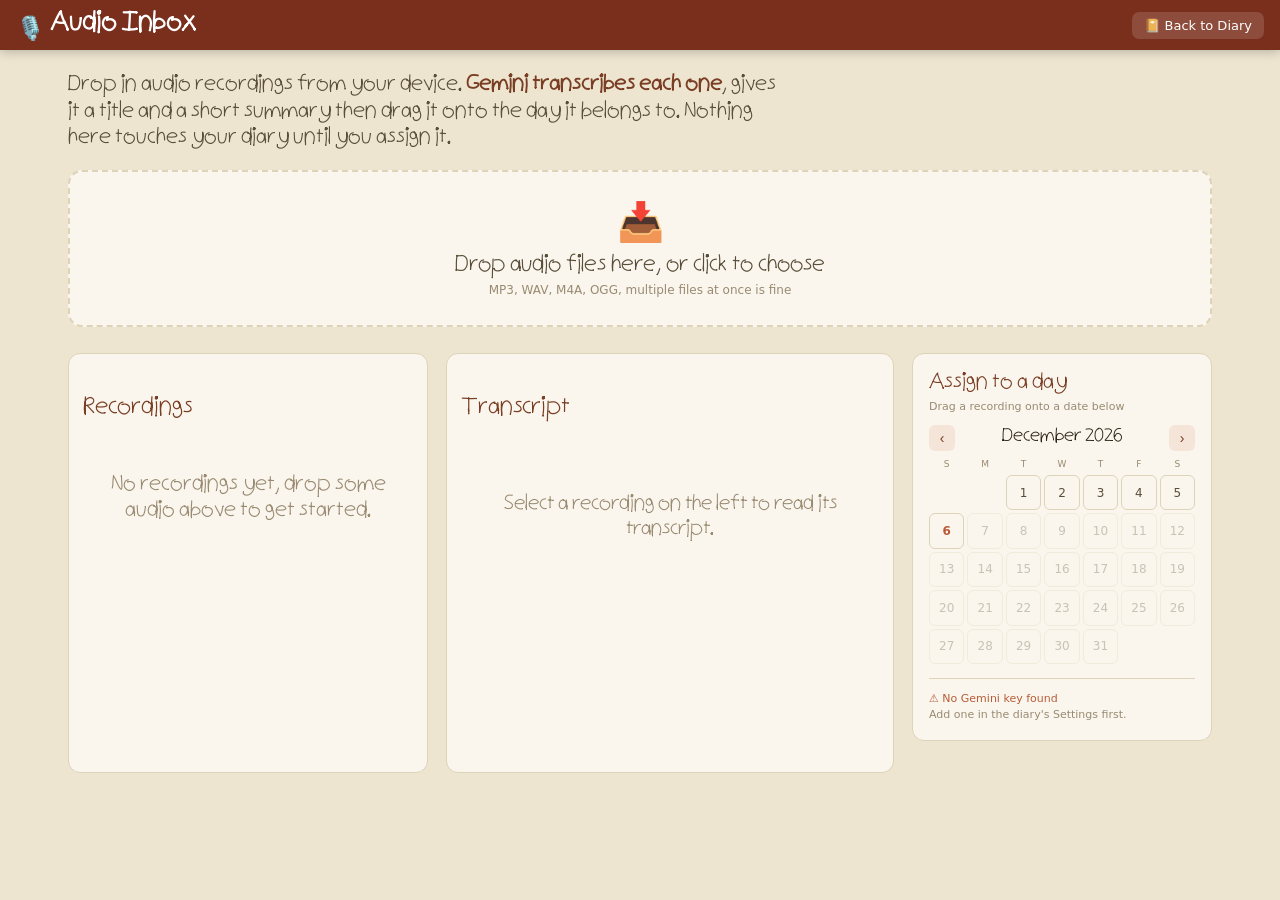
==== inbox.html @ 785954f9 "Update inbox.html" ====
<!DOCTYPE html>
<html lang="en">
<head>
<meta charset="UTF-8">
<meta name="viewport" content="width=device-width, initial-scale=1.0">
<title>Audio Inbox</title>
<link rel="preconnect" href="https://fonts.googleapis.com">
<link href="https://fonts.googleapis.com/css2?family=Caveat:wght@400;600;700&display=swap" rel="stylesheet">
<script src="https://accounts.google.com/gsi/client" async defer></script>
<style>
@font-face {
  font-family: handwriting;
  src: url(font/hand2.woff2) format("woff2"),
       url(font/hand2.woff) format("woff");
  font-weight: normal;
  font-style: normal;
}
:root {
  --paper:        #faf6ed;
  --paper2:       #f4eedf;
  --paper3:       #ede5d0;
  --ink:          #2c2416;
  --ink2:         #5a4e3a;
  --ink3:         #9a8a72;
  --line:         #ddd3b8;
  --accent:       #b85c38;
  --accent2:      #7a3e24;
  --accent-light: #f5e4d8;
  --cover:        #7a2e1c;
  --shadow:       rgba(0,0,0,0.22);
  --shadow2:      rgba(0,0,0,0.10);
  --font-main:    handwriting, cursive;
  --font-ui:      'Segoe UI', system-ui, sans-serif;
  --trans:        0.28s ease;
  --good:         #3d7a38;
  --warn:         #b85c38;
}
[data-theme="dark"] {
  --paper: #18160f; --paper2: #201d14; --paper3: #252218;
  --ink: #e4dcc8; --ink2: #a89a82; --ink3: #6a6050;
  --line: #2c2920; --accent: #d9724a; --accent2: #b05535;
  --accent-light: #281a12; --cover: #2a0e06;
  --shadow: rgba(0,0,0,0.6); --shadow2: rgba(0,0,0,0.3);
}
[data-theme="white"] {
  --paper: #ffffff; --paper2: #f6f6f6; --paper3: #eeeeee;
  --ink: #111; --ink2: #444; --ink3: #999;
  --line: #ddd; --accent: #2d6be4; --accent2: #1a4fbb;
  --accent-light: #e8f0fd; --cover: #1a3f9e;
  --shadow: rgba(0,0,0,0.12); --shadow2: rgba(0,0,0,0.06);
}
[data-theme="forest"] {
  --paper: #f2f5ee; --paper2: #e8ede2; --paper3: #dde4d5;
  --ink: #1c2a18; --ink2: #3e5438; --ink3: #6e8865;
  --line: #ccdac4; --accent: #3d7a38; --accent2: #285024;
  --accent-light: #dceedd; --cover: #1e4a1a;
  --shadow: rgba(0,0,0,0.15); --shadow2: rgba(0,0,0,0.07);
}

*, *::before, *::after { box-sizing: border-box; margin: 0; padding: 0; }
html { font-size: 16px; }
body {
  background: var(--paper3);
  min-height: 100vh;
  font-family: var(--font-ui);
  color: var(--ink);
  transition: background var(--trans), color var(--trans);
}

/* Topbar, matches diary's cover-colored bar */
#topbar {
  position: sticky; top: 0; height: 50px;
  background: var(--cover); color: #fff;
  display: flex; align-items: center; justify-content: space-between;
  padding: 0 16px; z-index: 50;
  box-shadow: 0 2px 10px var(--shadow);
}
.tb-title { font-family: var(--font-main); font-size: 23px; font-weight: 700; display: flex; align-items: center; gap: 8px; }
.tb-back {
  color: #fff; text-decoration: none; background: rgba(255,255,255,0.14);
  padding: 6px 12px; border-radius: 7px; font-size: 13px; font-family: var(--font-ui);
  transition: background 0.18s; display: flex; align-items: center; gap: 5px;
}
.tb-back:hover { background: rgba(255,255,255,0.26); }

#wrap { max-width: 1180px; margin: 0 auto; padding: 22px 18px 80px; }

/* Intro strip */
.intro {
  font-family: var(--font-main); font-size: 19px; color: var(--ink2);
  margin-bottom: 18px; line-height: 1.4; max-width: 720px;
}
.intro strong { color: var(--accent2); }

/* Upload tray, the "desk" metaphor */
#tray {
  background: var(--paper); border: 2.5px dashed var(--line); border-radius: 14px;
  padding: 28px 20px; text-align: center; cursor: pointer;
  transition: border-color 0.2s, background 0.2s;
  margin-bottom: 26px;
}
#tray.drag-over { border-color: var(--accent); background: var(--accent-light); }
#tray .tray-icon { font-size: 38px; margin-bottom: 8px; }
#tray .tray-text { font-family: var(--font-main); font-size: 20px; color: var(--ink2); }
#tray .tray-sub { font-size: 12px; color: var(--ink3); margin-top: 4px; font-family: var(--font-ui); }
#tray input { display: none; }

/* Section title */
.sec-label {
  font-family: var(--font-main); font-size: 21px; color: var(--accent2);
  margin: 26px 0 10px; display: flex; align-items: center; gap: 8px;
}
.sec-label .count { font-size: 12px; font-family: var(--font-ui); color: var(--ink3); font-weight: normal; }

/* Layout: compact recording list | transcript reader | calendar */
#main-grid { display: grid; grid-template-columns: minmax(260px, 360px) 1fr 300px; gap: 18px; align-items: start; }
@media (max-width: 1180px) {
  #main-grid { grid-template-columns: minmax(240px, 320px) 1fr; }
  #cal-panel { grid-column: 1 / -1; position: static; }
}
@media (max-width: 760px) {
  #main-grid { grid-template-columns: 1fr; }
  #rec-pane, #detail-pane { min-height: 0; }
}

#rec-pane, #detail-pane {
  background: var(--paper); border: 1.5px solid var(--line); border-radius: 12px;
  padding: 14px; min-height: 420px; max-height: calc(100vh - 160px); overflow-y: auto;
  position: sticky; top: 66px;
}
@media (max-width: 760px) {
  #rec-pane, #detail-pane { position: static; max-height: none; }
}

/* Compact recording list (left pane) */
#cards { display: flex; flex-direction: column; gap: 8px; }
.rcard {
  background: var(--paper2); border: 1.5px solid var(--line); border-radius: 10px;
  padding: 9px 11px; cursor: pointer; transition: transform 0.15s, border-color 0.15s, background 0.15s, opacity 0.2s;
}
.rcard:hover { border-color: var(--accent); }
.rcard.selected { border-color: var(--accent); background: var(--accent-light); }
.rcard[draggable="true"] { cursor: grab; }
.rcard.dragging { opacity: 0.4; }
.rcard.assigned { border-color: var(--good); }
.rcard.processing { opacity: 0.7; cursor: default; }
.rcard-top { display: flex; align-items: center; gap: 7px; }
.rcard-icon { font-size: 15px; flex-shrink: 0; }
.rcard-title {
  font-family: var(--font-main); font-size: 16px; color: var(--ink); flex: 1;
  outline: none; border: none; background: transparent; min-width: 0;
  white-space: nowrap; overflow: hidden; text-overflow: ellipsis;
}
.rcard-status {
  font-size: 9px; font-family: var(--font-ui); padding: 2px 6px; border-radius: 8px;
  flex-shrink: 0; white-space: nowrap;
}
.rcard-status.processing { background: var(--accent-light); color: var(--accent2); }
.rcard-status.ready { background: rgba(61,122,56,0.15); color: var(--good); }
.rcard-status.assigned { background: var(--good); color: #fff; }
.rcard-del {
  background: none; border: none; color: var(--ink3); cursor: pointer; font-size: 14px;
  padding: 0 2px; flex-shrink: 0; transition: color 0.15s;
}
.rcard-del:hover { color: var(--accent); }
.rcard-meta {
  font-size: 10px; color: var(--ink3); font-family: var(--font-ui);
  display: flex; gap: 8px; margin-top: 3px; flex-wrap: wrap; padding-left: 22px;
}

/* Empty state */
#empty-note {
  text-align: center; padding: 40px 20px; color: var(--ink3);
  font-family: var(--font-main); font-size: 19px;
}
#detail-empty {
  text-align: center; padding: 60px 20px; color: var(--ink3);
  font-family: var(--font-main); font-size: 18px;
}

/* Transcript pane (right of list) */
.detail-rec-title {
  font-family: var(--font-main); font-size: 22px; color: var(--ink);
  outline: none; border: none; background: transparent; width: 100%;
  margin-bottom: 6px;
}
.detail-audio { width: 100%; height: 34px; margin-bottom: 8px; }
.detail-summary {
  font-size: 13px; color: var(--ink2); font-family: var(--font-ui);
  background: var(--accent-light); padding: 8px 10px; border-radius: 8px;
  margin-bottom: 10px; line-height: 1.45;
}
.detail-meta {
  font-size: 11px; color: var(--ink3); font-family: var(--font-ui);
  display: flex; gap: 12px; margin-bottom: 10px; flex-wrap: wrap;
}
.detail-assign-row {
  display: flex; align-items: center; gap: 7px; margin-bottom: 14px;
  font-size: 12px; font-family: var(--font-ui); color: var(--ink3);
  padding-bottom: 14px; border-bottom: 1px solid var(--line); flex-wrap: wrap;
}
.detail-assign-row input[type="date"] {
  font-family: var(--font-ui); font-size: 12px; padding: 4px 7px;
  border: 1px solid var(--line); border-radius: 5px; background: var(--paper); color: var(--ink);
}
.detail-assign-btn {
  background: var(--accent); color: #fff; border: none; padding: 5px 12px;
  border-radius: 6px; cursor: pointer; font-size: 12px; font-family: var(--font-ui);
  transition: background 0.15s;
}
.detail-assign-btn:hover { background: var(--accent2); }
.detail-assigned-note {
  font-size: 12px; color: var(--good); font-family: var(--font-ui);
  margin-bottom: 14px; padding: 6px 10px; background: rgba(61,122,56,0.12); border-radius: 6px;
}
.detail-tx-label {
  font-size: 11px; color: var(--ink3); font-family: var(--font-ui);
  text-transform: uppercase; letter-spacing: 0.04em; margin-bottom: 8px;
}

/* Formatted transcript: same conventions as the diary's formatted view */
.detail-transcript {
  font-family: var(--font-main); font-size: 18px; color: var(--ink); line-height: 1.5;
}
.detail-transcript h1, .detail-transcript h2, .detail-transcript h3 {
  font-family: var(--font-main); color: var(--accent2); margin: 12px 0 5px; line-height: 1.2;
}
.detail-transcript h1 { font-size: 24px; }
.detail-transcript h2 { font-size: 21px; }
.detail-transcript h3 { font-size: 19px; }
.detail-transcript p { margin: 0 0 10px; }
.detail-transcript ul, .detail-transcript ol { margin: 0 0 10px; padding-left: 26px; }
.detail-transcript li { margin-bottom: 3px; }
.detail-transcript strong { color: var(--accent2); }
.detail-transcript .tx-note {
  color: var(--ink3); font-style: italic; font-size: 13px; font-family: var(--font-ui);
  margin-top: 10px; padding-top: 8px; border-top: 1px dashed var(--line);
}
.detail-edit-toggle {
  background: var(--accent-light); border: 1px solid var(--line); color: var(--accent2);
  font-size: 11px; padding: 4px 10px; border-radius: 6px; cursor: pointer; font-family: var(--font-ui);
  margin-bottom: 10px;
}
.detail-edit-toggle:hover { background: var(--accent); color: #fff; }
.detail-transcript-edit {
  display: none; width: 100%; min-height: 240px; font-family: var(--font-main); font-size: 17px;
  color: var(--ink); background: var(--paper2); border: 1px solid var(--line); border-radius: 8px;
  padding: 10px; line-height: 1.5; resize: vertical;
}
.detail-transcript-edit.open { display: block; }
.detail-transcript.hidden-by-edit { display: none; }


/* Calendar drop panel */
#cal-panel {
  background: var(--paper); border: 1.5px solid var(--line); border-radius: 12px;
  padding: 16px; position: sticky; top: 66px;
}
.cal-panel-title {
  font-family: var(--font-main); font-size: 19px; color: var(--accent2);
  margin-bottom: 4px;
}
.cal-panel-sub { font-size: 11px; color: var(--ink3); font-family: var(--font-ui); margin-bottom: 12px; }
.cal-nav { display: flex; align-items: center; justify-content: space-between; margin-bottom: 8px; }
.cal-nav button {
  background: var(--accent-light); border: none; color: var(--accent2);
  width: 26px; height: 26px; border-radius: 6px; cursor: pointer; font-size: 14px;
}
.cal-nav button:hover { background: var(--accent); color: #fff; }
.cal-nav-label { font-family: var(--font-main); font-size: 16px; color: var(--ink); }
.cal-grid2 { display: grid; grid-template-columns: repeat(7,1fr); gap: 3px; }
.cal-dow { font-size: 9px; color: var(--ink3); text-align: center; font-family: var(--font-ui); padding-bottom: 3px; }
.cal-day2 {
  aspect-ratio: 1; display: flex; align-items: center; justify-content: center;
  font-size: 12px; border-radius: 6px; cursor: default; color: var(--ink2);
  font-family: var(--font-ui); position: relative; border: 1.5px solid transparent;
  transition: border-color 0.15s, background 0.15s;
}
.cal-day2.empty { visibility: hidden; }
.cal-day2.future { opacity: 0.3; }
.cal-day2.today { font-weight: 700; color: var(--accent); }
.cal-day2.has-entry::after {
  content: ''; position: absolute; bottom: 2px; left: 50%; transform: translateX(-50%);
  width: 4px; height: 4px; border-radius: 50%; background: var(--accent);
}
.cal-day2.drop-target { border-color: var(--line); }
.cal-day2.drag-hover { background: var(--accent-light); border-color: var(--accent); transform: scale(1.1); }

/* Settings strip at bottom of cal panel */
.inbox-key-status {
  margin-top: 14px; padding-top: 12px; border-top: 1px solid var(--line);
  font-size: 11px; color: var(--ink3); font-family: var(--font-ui); line-height: 1.5;
}
.inbox-key-status .ok { color: var(--good); }
.inbox-key-status .bad { color: var(--warn); }

/* Toast */
#toast {
  position: fixed; bottom: 20px; left: 50%; transform: translateX(-50%) translateY(70px);
  background: var(--cover); color: #fff; padding: 9px 20px; border-radius: 18px;
  font-size: 13px; font-family: var(--font-ui); z-index: 999;
  transition: transform 0.28s ease; white-space: nowrap;
  box-shadow: 0 3px 14px var(--shadow); pointer-events: none;
}
#toast.show { transform: translateX(-50%) translateY(0); }

/* Spinner */
.spin {
  display: inline-block; width: 11px; height: 11px; border: 2px solid var(--accent-light);
  border-top-color: var(--accent); border-radius: 50%; animation: spin 0.7s linear infinite;
  vertical-align: middle; margin-right: 4px;
}
@keyframes spin { to { transform: rotate(360deg); } }
</style>
</head>
<body>

<div id="topbar">
  <div class="tb-title">🎙️ Audio Inbox</div>
  <a class="tb-back" href="index.html">📔 Back to Diary</a>
</div>

<div id="wrap">
  <div class="intro">
    Drop in audio recordings from your device. <strong>Gemini transcribes each one</strong>,
    gives it a title and a short summary then drag it onto the day it belongs to.
    Nothing here touches your diary until you assign it.
  </div>

  <div id="tray" onclick="document.getElementById('file-input').click()"
       ondragover="trayDragOver(event)" ondragleave="trayDragLeave(event)" ondrop="trayDrop(event)">
    <div class="tray-icon">📥</div>
    <div class="tray-text">Drop audio files here, or click to choose</div>
    <div class="tray-sub">MP3, WAV, M4A, OGG, multiple files at once is fine</div>
    <input type="file" id="file-input" accept="audio/*" multiple onchange="filesChosen(this)">
  </div>

  <div id="main-grid">
    <div id="rec-pane">
      <div class="sec-label">Recordings <span class="count" id="rec-count"></span></div>
      <div id="cards"></div>
      <div id="empty-note" style="display:none">No recordings yet, drop some audio above to get started.</div>
    </div>

    <div id="detail-pane">
      <div class="sec-label">Transcript</div>
      <div id="detail-body">
        <div id="detail-empty">Select a recording on the left to read its transcript.</div>
      </div>
    </div>

    <div id="cal-panel">
      <div class="cal-panel-title" id="cal-title">Assign to a day</div>
      <div class="cal-panel-sub">Drag a recording onto a date below</div>
      <div class="cal-nav">
        <button onclick="calMove(-1)">‹</button>
        <span class="cal-nav-label" id="cal-nav-label"></span>
        <button onclick="calMove(1)">›</button>
      </div>
      <div class="cal-grid2" id="cal-grid2"></div>
      <div class="inbox-key-status" id="key-status">Checking for your Gemini key…</div>
    </div>
  </div>
</div>

<div id="toast"></div>

<script>
// ════════════════════════════════════════════════════════
//  AUDIO INBOX, completely separate storage from the diary.
//  Reads the diary's Gemini key + Drive client ID read-only.
//  Writes assigned recordings directly into the diary's own
//  storage format (localStorage['diary_v2'] + Drive backup),
//  exactly as if recorded from within the diary itself.
// ════════════════════════════════════════════════════════

const DIARY_STORE   = 'diary_v2';
const INBOX_STORE    = 'diary_inbox_v1';
const BLOB_PREFIX     = 'diary_blob_';
const DRIVE_FILENAME  = 'my-diary-backup.json';
const DRIVE_FOLDER_NAME = 'My Diary';
const IS_HTTPS = location.protocol === 'https:';
const DRIVE_SCOPE = IS_HTTPS
  ? 'https://www.googleapis.com/auth/drive'
  : 'https://www.googleapis.com/auth/drive.file';


let INBOX = { recs: [] }; // { id, name, file, data, size, transcript, summary, time, at, assignedTo }
let diaryCfgCache = null; // read-only peek at diary_v2's cfg
let calView = new Date();
let tokenClient = null, tokenResolve = null, tokenReject = null;
let driveToken = { access_token: null, expiresAt: 0 };
let tokenRequestInFlight = false;

function uid() { return Math.random().toString(36).slice(2,9); }
function esc(s) { return (s||'').replace(/&/g,'&amp;').replace(/</g,'&lt;').replace(/>/g,'&gt;').replace(/"/g,'&quot;'); }
function toast(msg, ms=2800) {
  const t = document.getElementById('toast');
  t.textContent = msg; t.classList.add('show');
  setTimeout(() => t.classList.remove('show'), ms);
}
function phToday() {
  const d = new Date();
  return `${d.getFullYear()}-${String(d.getMonth()+1).padStart(2,'0')}-${String(d.getDate()).padStart(2,'0')}`;
}
function blobKey(id) { return BLOB_PREFIX + id; }
function saveBlob(id, data) { if (!data) return true; try { localStorage.setItem(blobKey(id), data); return true; } catch(e) { return false; } }

// ── Inbox's own storage (isolated) ──────────────────────────
function saveInbox() {
  try {
    // Strip audio data into blob keys (own namespace) so the JSON stays small
    const stripped = INBOX.recs.map(r => {
      if (r.data) saveBlob('inbox_' + r.id, r.data);
      return { ...r, data: null };
    });
    localStorage.setItem(INBOX_STORE, JSON.stringify({ recs: stripped }));
  } catch(e) { console.error('Could not save inbox:', e); }
}
function loadInbox() {
  try {
    const raw = localStorage.getItem(INBOX_STORE);
    if (!raw) return;
    const p = JSON.parse(raw);
    INBOX.recs = (p.recs || []).map(r => ({ ...r, data: localStorage.getItem(blobKey('inbox_' + r.id)) || null }));
  } catch(e) {}
}

// ── Read-only peek at the diary's settings (API key, Drive client) ──
function loadDiaryCfgReadOnly() {
  try {
    const raw = localStorage.getItem(DIARY_STORE);
    if (!raw) return null;
    const p = JSON.parse(raw);
    return p.cfg || null;
  } catch(e) { return null; }
}
function activeGeminiKey() {
  const keys = diaryCfgCache?.keys || [];
  return (keys.find(k=>k.active) || keys[0])?.key || null;
}

// ── Rendering: key status ────────────────────────────────────
function renderKeyStatus() {
  const el = document.getElementById('key-status');
  const key = activeGeminiKey();
  if (key) {
    el.innerHTML = `<span class="ok">✓ Using your diary's Gemini key</span>`;
  } else {
    el.innerHTML = `<span class="bad">⚠ No Gemini key found</span><br>Add one in the diary's Settings first.`;
  }
}

// ── File intake ──────────────────────────────────────────────
function trayDragOver(e) { e.preventDefault(); document.getElementById('tray').classList.add('drag-over'); }
function trayDragLeave(e) { document.getElementById('tray').classList.remove('drag-over'); }
function trayDrop(e) {
  e.preventDefault();
  document.getElementById('tray').classList.remove('drag-over');
  const files = [...e.dataTransfer.files].filter(f => f.type.startsWith('audio/'));
  files.forEach(intakeFile);
}
function filesChosen(el) {
  [...el.files].forEach(intakeFile);
  el.value = '';
}

function toDataUrl(file) {
  return new Promise((res,rej) => { const r=new FileReader(); r.onload=()=>res(r.result); r.onerror=rej; r.readAsDataURL(file); });
}

// How long Gemini's inline-audio request can comfortably handle before the
// browser's base64 encoding step risks blowing past string/array limits
// ("Allocation size overflow"). 6 minutes is a safe, generous ceiling.
const MAX_SAFE_SECONDS = 360;
const TRIM_SECONDS = 60; // if too long, send just this much so the user gets the gist

function fmtDuration(totalSeconds) {
  const s = Math.round(totalSeconds);
  const m = Math.floor(s / 60);
  const r = s % 60;
  return m > 0 ? `${m} min ${r}s` : `${r}s`;
}

// Decode the file to find its duration. Returns null if decoding fails
// (some formats/browsers can't decode, in that case we just proceed normally).
async function getAudioDuration(file) {
  try {
    const arrayBuf = await file.arrayBuffer();
    const ctx = new (window.AudioContext || window.webkitAudioContext)();
    const audioBuf = await ctx.decodeAudioData(arrayBuf.slice(0));
    const duration = audioBuf.duration;
    ctx.close();
    return { duration, audioBuf };
  } catch(e) {
    console.warn('Could not decode audio for duration check:', e.message);
    return null;
  }
}

// Trim an AudioBuffer down to the first `seconds` seconds and re-encode as a WAV Blob.
function trimAudioBufferToWav(audioBuf, seconds) {
  const ctx = new (window.AudioContext || window.webkitAudioContext)();
  const sampleRate = audioBuf.sampleRate;
  const frameCount = Math.min(audioBuf.length, Math.floor(seconds * sampleRate));
  const numChannels = audioBuf.numberOfChannels;
  const trimmed = ctx.createBuffer(numChannels, frameCount, sampleRate);
  for (let ch = 0; ch < numChannels; ch++) {
    trimmed.copyToChannel(audioBuf.getChannelData(ch).subarray(0, frameCount), ch);
  }
  ctx.close();
  return audioBufferToWavBlob(trimmed);
}

// Minimal WAV encoder (PCM 16-bit), no external library needed.
function audioBufferToWavBlob(buf) {
  const numChannels = buf.numberOfChannels;
  const sampleRate = buf.sampleRate;
  const numFrames = buf.length;
  const bytesPerSample = 2;
  const blockAlign = numChannels * bytesPerSample;
  const dataSize = numFrames * blockAlign;
  const bufferArr = new ArrayBuffer(44 + dataSize);
  const view = new DataView(bufferArr);
  const writeStr = (offset, str) => { for (let i=0;i<str.length;i++) view.setUint8(offset+i, str.charCodeAt(i)); };
  writeStr(0, 'RIFF'); view.setUint32(4, 36 + dataSize, true); writeStr(8, 'WAVE');
  writeStr(12, 'fmt '); view.setUint32(16, 16, true); view.setUint16(20, 1, true);
  view.setUint16(22, numChannels, true); view.setUint32(24, sampleRate, true);
  view.setUint32(28, sampleRate * blockAlign, true); view.setUint16(32, blockAlign, true);
  view.setUint16(34, 16, true); writeStr(36, 'data'); view.setUint32(40, dataSize, true);

  const channels = [];
  for (let ch = 0; ch < numChannels; ch++) channels.push(buf.getChannelData(ch));
  let offset = 44;
  for (let i = 0; i < numFrames; i++) {
    for (let ch = 0; ch < numChannels; ch++) {
      let sample = Math.max(-1, Math.min(1, channels[ch][i]));
      sample = sample < 0 ? sample * 0x8000 : sample * 0x7FFF;
      view.setInt16(offset, sample, true); offset += 2;
    }
  }
  return new Blob([bufferArr], { type: 'audio/wav' });
}

// Fingerprint = filename + size. Cheap, no file reads needed, and reliable
// enough to catch "I already uploaded/assigned this exact recording."
function fingerprint(name, size) { return `${name}::${size}`; }

// Check the inbox tray (already-loaded recordings, including assigned ones)
function findDupeInInbox(name, size) {
  const fp = fingerprint(name, size);
  return INBOX.recs.find(r => fingerprint(r.file, r.size) === fp) || null;
}

// Check the diary itself: locally cached pages + (if connected) the full Drive backup.
// Returns { date, recName } if found, else null.
async function findDupeInDiary(name, size) {
  const fp = fingerprint(name, size);

  // 1) Locally cached pages (fast, no network)
  let raw;
  try { raw = JSON.parse(localStorage.getItem(DIARY_STORE) || '{}'); } catch(e) { raw = {}; }
  for (const [date, pg] of Object.entries(raw.pages || {})) {
    for (const r of (pg.recs || [])) {
      if (fingerprint(r.file, r.size) === fp) return { date, recName: r.name };
    }
  }

  // 2) Full Drive backup, if connected, catches days outside the local cache
  if (raw.cfg?.drive?.on && raw.cfg.drive.fileId) {
    try {
      const drivePages = await fetchDrivePagesReadOnly(raw.cfg);
      for (const [date, pg] of Object.entries(drivePages || {})) {
        for (const r of (pg.recs || [])) {
          if (fingerprint(r.file, r.size) === fp) return { date, recName: r.name };
        }
      }
    } catch(e) {
      console.warn('Could not check Drive for duplicates:', e.message);
    }
  }
  return null;
}

async function intakeFile(file) {
  // Check the tray first (instant, no network)
  const inboxDupe = findDupeInInbox(file.name, file.size);
  if (inboxDupe) {
    const where = inboxDupe.assignedTo ? `already sent to ${inboxDupe.assignedTo}` : 'already in your inbox tray';
    if (!confirm(`"${file.name}" looks like a duplicate, it's ${where} as "${inboxDupe.name}".\n\nAdd it again anyway?`)) return;
  } else {
    // Check the diary itself (local cache + Drive), may take a moment if Drive lookup is needed
    toast('Checking for duplicates…', 1500);
    const diaryDupe = await findDupeInDiary(file.name, file.size);
    if (diaryDupe) {
      if (!confirm(`"${file.name}" looks like it's already in your diary on ${diaryDupe.date} (as "${diaryDupe.recName}").\n\nAdd it again anyway?`)) return;
    }
  }
  processFile(file);
}

async function processFile(file) {
  const key = activeGeminiKey();
  const id = uid();
  const now = new Date();
  const time = now.toLocaleTimeString('en-PH',{hour:'2-digit',minute:'2-digit',hour12:true});
  const rec = {
    id, name: file.name.replace(/\.[^.]+$/,''), file: file.name, data: null,
    size: file.size, transcript: '', summary: '', time, at: now.toISOString(),
    assignedTo: null, status: 'processing', trimNote: null
  };
  INBOX.recs.unshift(rec);
  selectedId = id; // auto-select so the user sees progress in the detail pane
  renderCards(); renderDetail();

  try {
    // Keep the full original for local playback regardless of what we send to Gemini
    const data = await toDataUrl(file);
    rec.data = data;

    if (!key) {
      rec.status = 'ready';
      rec.transcript = 'No Gemini key found, add one in the diary Settings, then delete and re-upload this file.';
      saveInbox(); renderCards(); renderDetail();
      return;
    }

    // Check duration before sending anything, long files can overflow the
    // browser's base64 string/array limits when encoded for the API request.
    let sendFile = file, sendDataUrl = data, trimmedNote = null;
    const durInfo = await getAudioDuration(file);
    if (durInfo && durInfo.duration > MAX_SAFE_SECONDS) {
      const lenStr = fmtDuration(durInfo.duration);
      const proceed = confirm(
        `"${file.name}" is ${lenStr} long, too long to transcribe in full.\n\n` +
        `Will you still continue? If so, only the first ${TRIM_SECONDS} seconds will be transcribed, ` +
        `just so you get the gist.`
      );
      if (!proceed) {
        rec.status = 'ready';
        rec.transcript = '';
        rec.trimNote = `Skipped, ${lenStr} long, too long to transcribe.`;
        saveInbox(); renderCards(); renderDetail();
        return;
      }
      const wavBlob = trimAudioBufferToWav(durInfo.audioBuf, TRIM_SECONDS);
      sendFile = new File([wavBlob], file.name.replace(/\.[^.]+$/,'') + '-trimmed.wav', { type: 'audio/wav' });
      sendDataUrl = await toDataUrl(sendFile);
      trimmedNote = `This recording is ${lenStr} long, only the first ${TRIM_SECONDS} seconds were transcribed.`;
      rec.trimNote = trimmedNote;
    }

    const result = await geminiTranscribeAndSummarize(sendFile, sendDataUrl, key);
    rec.transcript = result.transcript || '';
    rec.name = result.title || rec.name;
    rec.summary = result.summary || '';
    rec.status = 'ready';
    saveInbox();
    renderCards(); renderDetail();
    toast(trimmedNote ? `🎙️ "${rec.name}" transcribed (first ${TRIM_SECONDS}s only)` : `🎙️ "${rec.name}" transcribed`);
  } catch(e) {
    rec.status = 'ready';
    const msg = /allocation size overflow/i.test(e.message)
      ? 'This recording is too long to transcribe in full. Try again, you\'ll be asked if you want just the first minute.'
      : e.message;
    rec.transcript = '';
    rec.trimNote = 'Transcription failed: ' + msg;
    saveInbox();
    renderCards(); renderDetail();
    toast('Error transcribing: ' + msg);
  }
}

async function geminiTranscribeAndSummarize(file, dataUrl, key) {
  const b64 = dataUrl.split(',')[1];
  const body = {
    model: 'gemini-2.5-flash-lite',
    contents: [{ parts: [
      { inline_data: { mime_type: file.type || 'audio/mpeg', data: b64 } },
      { text: `Transcribe this audio recording completely and accurately.
Format the transcript using simple Markdown so it's easy to read:
- use "## " for a short heading if there's a clear topic
- use "- " for bullet points if the speaker lists multiple distinct things
- use "1. " for numbered steps if the speaker describes a sequence
- break into separate paragraphs (blank line between) wherever the topic shifts
- use "**bold**" sparingly to mark names, dates, or key decisions
- if there are multiple speakers, label each line "**Speaker:**" before their words

Then give:
- a short descriptive title (3-6 words)
- a 1-2 sentence summary of what it's about

Return JSON only, no markdown fences:
{"transcript":"...","title":"...","summary":"..."}` }
    ]}],
    generationConfig: { responseMimeType: 'application/json' }
  };
  const res = await fetch(`https://generativelanguage.googleapis.com/v1beta/models/gemini-2.5-flash-lite:generateContent?key=${key}`,
    { method:'POST', headers:{'Content-Type':'application/json'}, body: JSON.stringify(body) });
  if (!res.ok) { const e = await res.json().catch(()=>({})); throw new Error(e.error?.message || `API ${res.status}`); }
  const d = await res.json();
  const txt = d.candidates?.[0]?.content?.parts?.[0]?.text || '';
  try { return JSON.parse(txt.replace(/```json|```/g,'').trim()); }
  catch { return { transcript: txt, title: null, summary: '' }; }
}

// ── Selection state ────────────────────────────────────────────
let selectedId = null;

// ── Card rendering (compact list, left pane) ────────────────────
function renderCards() {
  const wrap = document.getElementById('cards');
  const empty = document.getElementById('empty-note');
  document.getElementById('rec-count').textContent = INBOX.recs.length ? `(${INBOX.recs.length})` : '';
  if (!INBOX.recs.length) { wrap.innerHTML = ''; empty.style.display = ''; return; }
  empty.style.display = 'none';

  wrap.innerHTML = INBOX.recs.map(r => {
    const isProcessing = r.status === 'processing';
    const isAssigned = !!r.assignedTo;
    const isSelected = r.id === selectedId;
    const statusHtml = isAssigned
      ? `<span class="rcard-status assigned">✓ ${esc(r.assignedTo)}</span>`
      : isProcessing
        ? `<span class="rcard-status processing"><span class="spin"></span></span>`
        : `<span class="rcard-status ready">Ready</span>`;
    return `
    <div class="rcard ${isProcessing?'processing':''} ${isAssigned?'assigned':''} ${isSelected?'selected':''}" id="card-${r.id}"
      draggable="${!isProcessing}" onclick="selectRec('${r.id}')"
      ondragstart="cardDragStart(event,'${r.id}')" ondragend="cardDragEnd(event)">
      <div class="rcard-top">
        <span class="rcard-icon">🎙️</span>
        <span class="rcard-title">${esc(r.name)}</span>
        ${statusHtml}
        <button class="rcard-del" onclick="event.stopPropagation();deleteRec('${r.id}')" title="Delete">×</button>
      </div>
      <div class="rcard-meta">
        <span>📅 ${esc(r.time)}</span>
        ${r.size ? `<span>${(r.size/1024).toFixed(0)} KB</span>` : ''}
      </div>
    </div>`;
  }).join('');
}

function selectRec(id) {
  selectedId = id;
  renderCards();
  renderDetail();
}

function renameRec(id, name) {
  const r = INBOX.recs.find(x=>x.id===id);
  if (r) { r.name = name.trim() || r.name; saveInbox(); renderCards(); }
}
function deleteRec(id) {
  if (!confirm('Delete this recording from the inbox?')) return;
  INBOX.recs = INBOX.recs.filter(r=>r.id!==id);
  localStorage.removeItem(blobKey('inbox_' + id));
  if (selectedId === id) selectedId = null;
  saveInbox(); renderCards(); renderDetail();
}

// ── Markdown -> HTML for transcripts (mirrors the diary's own formatter) ──
function renderTranscriptMarkdown(text) {
  if (!text || !text.trim()) return '<p style="color:var(--ink3);font-style:italic">No transcript text.</p>';
  const lines = esc(text).split('\n');
  let html = '';
  let inUl = false, inOl = false;
  const closeLists = () => {
    if (inUl) { html += '</ul>'; inUl = false; }
    if (inOl) { html += '</ol>'; inOl = false; }
  };
  const inline = s => s
    .replace(/\*\*(.+?)\*\*/g, '<strong>$1</strong>')
    .replace(/\*(.+?)\*/g, '<em>$1</em>');
  for (let raw of lines) {
    const line = raw.trim();
    if (!line) { closeLists(); continue; }
    let m;
    if ((m = line.match(/^### (.+)/))) { closeLists(); html += `<h3>${inline(m[1])}</h3>`; continue; }
    if ((m = line.match(/^## (.+)/)))  { closeLists(); html += `<h2>${inline(m[1])}</h2>`; continue; }
    if ((m = line.match(/^# (.+)/)))   { closeLists(); html += `<h1>${inline(m[1])}</h1>`; continue; }
    if ((m = line.match(/^[-*] (.+)/))) {
      if (!inUl) { closeLists(); html += '<ul>'; inUl = true; }
      html += `<li>${inline(m[1])}</li>`; continue;
    }
    if ((m = line.match(/^\d+\. (.+)/))) {
      if (!inOl) { closeLists(); html += '<ol>'; inOl = true; }
      html += `<li>${inline(m[1])}</li>`; continue;
    }
    closeLists();
    html += `<p>${inline(line)}</p>`;
  }
  closeLists();
  return html;
}

// ── Detail pane (transcript reader, right of the list) ──────────
function renderDetail() {
  const body = document.getElementById('detail-body');
  const r = INBOX.recs.find(x => x.id === selectedId);
  if (!r) {
    body.innerHTML = `<div id="detail-empty">Select a recording on the left to read its transcript.</div>`;
    return;
  }
  const isProcessing = r.status === 'processing';
  const isAssigned = !!r.assignedTo;

  if (isProcessing) {
    body.innerHTML = `
      <input class="detail-rec-title" value="${esc(r.name)}" disabled>
      <div class="detail-meta"><span>📅 ${esc(r.time)}</span><span>🎵 ${esc(r.file)}</span></div>
      <div style="padding:30px 0;text-align:center;color:var(--ink3);font-family:var(--font-ui)">
        <span class="spin"></span>Transcribing with Gemini…
      </div>`;
    return;
  }

  const assignRow = isAssigned
    ? `<div class="detail-assigned-note">✓ Sent to your diary on ${esc(r.assignedTo)}, open that day to see it.</div>`
    : `<div class="detail-assign-row">
        Send to:
        <input type="date" id="detail-date-${r.id}" max="${phToday()}" value="${phToday()}">
        <button class="detail-assign-btn" onclick="assignFromInput('${r.id}')">Assign to this day</button>
        <span style="flex-basis:100%;font-size:11px;opacity:0.8">...or drag the card on the left onto a date in the calendar</span>
      </div>`;

  body.innerHTML = `
    <input class="detail-rec-title" value="${esc(r.name)}" onblur="renameRec('${r.id}', this.value)"
      onkeydown="if(event.key==='Enter')this.blur()">
    ${r.data ? `<audio class="detail-audio" controls src="${r.data}"></audio>` : ''}
    ${r.summary ? `<div class="detail-summary">${esc(r.summary)}</div>` : ''}
    <div class="detail-meta">
      <span>📅 ${esc(r.time)}</span>
      <span>🎵 ${esc(r.file)}</span>
      ${r.size ? `<span>${(r.size/1024).toFixed(0)} KB</span>` : ''}
    </div>
    ${assignRow}
    <div class="detail-tx-label">Transcript</div>
    <button class="detail-edit-toggle" id="detail-edit-toggle-${r.id}" onclick="toggleDetailEdit('${r.id}')">✏️ Edit</button>
    <div class="detail-transcript" id="detail-tx-${r.id}">${renderTranscriptMarkdown(r.transcript)}${r.trimNote ? `<div class="tx-note">${esc(r.trimNote)}</div>` : ''}</div>
    <textarea class="detail-transcript-edit" id="detail-tx-edit-${r.id}"
      onblur="updTranscript('${r.id}', this.value)">${esc(r.transcript)}</textarea>
  `;
}

function toggleDetailEdit(id) {
  const view = document.getElementById('detail-tx-' + id);
  const edit = document.getElementById('detail-tx-edit-' + id);
  const btn  = document.getElementById('detail-edit-toggle-' + id);
  if (!view || !edit || !btn) return;
  const showingEdit = edit.classList.contains('open');
  if (showingEdit) {
    edit.classList.remove('open'); view.classList.remove('hidden-by-edit');
    btn.textContent = '✏️ Edit';
  } else {
    edit.classList.add('open'); view.classList.add('hidden-by-edit');
    btn.textContent = '📄 Done editing';
    setTimeout(() => edit.focus(), 0);
  }
}

function updTranscript(id, text) {
  const r = INBOX.recs.find(x=>x.id===id);
  if (!r) return;
  r.transcript = text;
  saveInbox();
  const view = document.getElementById('detail-tx-' + id);
  if (view) view.innerHTML = renderTranscriptMarkdown(r.transcript) + (r.trimNote ? `<div class="tx-note">${esc(r.trimNote)}</div>` : '');
}

// ── Drag to calendar ─────────────────────────────────────────
let draggingId = null;
function cardDragStart(e, id) {
  draggingId = id;
  e.currentTarget.classList.add('dragging');
  e.dataTransfer.effectAllowed = 'move';
}
function cardDragEnd(e) {
  e.currentTarget.classList.remove('dragging');
  draggingId = null;
}

function renderCalendar() {
  const y = calView.getFullYear(), m = calView.getMonth();
  const months = ['January','February','March','April','May','June','July','August','September','October','November','December'];
  document.getElementById('cal-nav-label').textContent = `${months[m]} ${y}`;
  const grid = document.getElementById('cal-grid2');
  grid.innerHTML = '';
  ['S','M','T','W','T','F','S'].forEach(d => {
    const c = document.createElement('div'); c.className = 'cal-dow'; c.textContent = d; grid.appendChild(c);
  });
  const first = new Date(y,m,1).getDay();
  const days = new Date(y,m+1,0).getDate();
  const today = phToday();
  // Peek at which dates already have diary content (best-effort, local cache only)
  let existingDates = new Set();
  try {
    const raw = localStorage.getItem(DIARY_STORE);
    if (raw) existingDates = new Set(Object.keys(JSON.parse(raw).pages || {}));
  } catch(e) {}

  for (let i=0;i<first;i++) { const c=document.createElement('div'); c.className='cal-day2 empty'; grid.appendChild(c); }
  for (let d=1; d<=days; d++) {
    const ds = `${y}-${String(m+1).padStart(2,'0')}-${String(d).padStart(2,'0')}`;
    const c = document.createElement('div');
    let cls = 'cal-day2 drop-target';
    if (ds === today) cls += ' today';
    if (ds > today) cls += ' future';
    if (existingDates.has(ds)) cls += ' has-entry';
    c.className = cls;
    c.textContent = d;
    if (ds <= today) {
      c.ondragover = (e) => { e.preventDefault(); c.classList.add('drag-hover'); };
      c.ondragleave = () => c.classList.remove('drag-hover');
      c.ondrop = (e) => { e.preventDefault(); c.classList.remove('drag-hover'); if (draggingId) assignRecording(draggingId, ds); };
    }
    grid.appendChild(c);
  }
}
function calMove(dir) { calView.setMonth(calView.getMonth()+dir); renderCalendar(); }

function assignFromInput(id) {
  const input = document.getElementById('detail-date-' + id);
  const v = input?.value;
  if (!v) { toast('Pick a date first'); return; }
  assignRecording(id, v);
}

// ── The actual assignment: write into the diary's own storage ──
async function assignRecording(recId, dateStr) {
  const rec = INBOX.recs.find(r => r.id === recId);
  if (!rec) return;
  if (rec.status === 'processing') { toast('Still transcribing, wait a moment'); return; }
  if (!confirm(`Send "${rec.name}" to ${dateStr}? It'll be added to that day's diary, important notes, and checklist.`)) return;

  toast('Sending to diary…', 4000);
  try {
    await injectIntoDiaryDay(dateStr, rec);
    INBOX.recs = INBOX.recs.filter(r => r.id !== recId);
    if (selectedId === recId) selectedId = INBOX.recs[0]?.id || null;
    saveInbox();
    renderCards();
    renderDetail();
    renderCalendar();
    toast(`✓ Sent to ${dateStr}`);
  } catch (e) {
    console.error(e);
    toast('Could not assign: ' + e.message);
  }
}

// Loads the target day's page object, from local cache if present,
// otherwise from the Drive backup (since only 5 recent days are cached locally).
async function loadDiaryState() {
  const raw = localStorage.getItem(DIARY_STORE);
  return raw ? JSON.parse(raw) : { pages:{}, cfg:{}, archivedKeys:[], global:{important:[]} };
}

async function injectIntoDiaryDay(dateStr, rec) {
  const diary = await loadDiaryState();
  if (!diary.pages) diary.pages = {};
  if (!diary.global) diary.global = { important: [] };
  if (!Array.isArray(diary.global.important)) diary.global.important = [];

  let pg = diary.pages[dateStr];
  const isLocallyCached = !!pg;

  // If the day isn't cached locally, try pulling it from Drive first so we don't clobber it
  if (!isLocallyCached && diary.cfg?.drive?.on && diary.cfg.drive.fileId) {
    try {
      const drivePages = await fetchDrivePagesReadOnly(diary.cfg);
      if (drivePages && drivePages[dateStr]) pg = drivePages[dateStr];
    } catch(e) { console.warn('Could not pull day from Drive, will create fresh:', e.message); }
  }
  if (!pg) pg = { diary:'', imp:[], check:[], recs:[], created: new Date().toISOString() };

  // Use Gemini to turn the transcript into diary text + important + checklist,
  // same shape the diary itself produces from a recording.
  const key = activeGeminiKey();
  const hasUsableTranscript = !!(rec.transcript && rec.transcript.trim() &&
    !/^(no gemini key found|transcription failed)/i.test(rec.transcript.trim()));
  let diaryAddition = `## ${rec.name}\n${rec.transcript || ''}`;
  let important = [];
  let checklist = [];
  if (key && hasUsableTranscript) {
    try {
      const parsed = await geminiParseForDay(rec.transcript, rec.name, key);
      if (parsed.diary) diaryAddition = `## ${rec.name}\n${parsed.diary}`;
      important = parsed.important || [];
      checklist = parsed.checklist || [];
    } catch(e) { console.warn('Gemini day-parse failed, using raw transcript:', e.message); }
  }
  if (rec.trimNote) diaryAddition += `\n\n*${rec.trimNote}*`;

  const sep = pg.diary ? '\n\n' : '';
  pg.diary = (pg.diary || '') + sep + diaryAddition;

  const recId = uid();
  pg.recs = pg.recs || [];
  pg.recs.push({
    id: recId, name: rec.name, file: rec.file, data: rec.data,
    time: rec.time, size: rec.size, transcript: rec.transcript, at: rec.at
  });

  important.forEach(t => {
    if (t?.trim()) diary.global.important.push({ id: uid(), text: t.trim(), addedOn: dateStr, removedOn: null, at: new Date().toISOString() });
  });
  pg.check = pg.check || [];
  checklist.forEach(i => {
    if (i?.text?.trim()) {
      const rawSubs = Array.isArray(i.subtasks) ? i.subtasks : [];
      pg.check.push({
        id: uid(), text: i.text.trim(), done: false,
        time: i.time || null, at: new Date().toISOString(), carried: false,
        explanation: i.explanation?.trim() || null,
        subtasks: rawSubs
          .filter(s => (typeof s==='string' ? s : s?.text||'').trim())
          .map(s => ({
            id: uid(),
            text: (typeof s==='string' ? s : s.text).trim(),
            explanation: (typeof s==='object' ? s.explanation||'' : '').trim() || null,
            done: false, at: new Date().toISOString()
          }))
      });
    }
  });

  diary.pages[dateStr] = pg;

  // Save the audio blob into the diary's blob namespace
  saveBlob(recId, rec.data);

  // Write back to local cache only if this date should be locally cached
  // (today, or already was cached), otherwise just push straight to Drive
  // to avoid evicting a different recent day from the 5-page cache.
  const today = phToday();
  if (dateStr === today || isLocallyCached) {
    persistDiaryLocal(diary);
  }

  // Always push to Drive if connected, merging full pages (not just local cache)
  if (diary.cfg?.drive?.on) {
    await pushDayToDrive(diary, dateStr, pg);
  } else if (dateStr !== today && !isLocallyCached) {
    // No Drive connected and day isn't cached locally, best effort: still write
    // it locally even though it may get evicted by the 5-page cache later.
    persistDiaryLocal(diary);
    toast('Note: Drive isn\'t connected, so older days may not persist locally. Connect Drive in the diary\'s Settings.', 5000);
  }
}

// Minimal re-implementation of the diary's own MAX_LOCAL_PAGES cache rule,
// so we don't break its storage contract.
function persistDiaryLocal(diary) {
  try {
    const MAX_LOCAL_PAGES = 5;
    const today = phToday();
    const all = Object.keys(diary.pages).sort().reverse();
    const keep = new Set([today]);
    for (const k of all) { if (keep.size >= MAX_LOCAL_PAGES) break; keep.add(k); }
    const localPages = {};
    for (const k of keep) {
      if (!diary.pages[k]) continue;
      // Strip audio blobs (they live in diary_blob_* keys already)
      localPages[k] = {
        ...diary.pages[k],
        recs: (diary.pages[k].recs||[]).map(r => { if (r.data) saveBlob(r.id, r.data); return { ...r, data: null }; })
      };
    }
    const payload = { pages: localPages, cfg: diary.cfg, archivedKeys: diary.archivedKeys || [], global: diary.global || {important:[]} };
    localStorage.setItem(DIARY_STORE, JSON.stringify(payload));
  } catch(e) { console.error('Could not persist diary local cache:', e); }
}

// ── Drive access (mirrors the diary's own functions) ──────────
function ensureTokenClient(clientId) {
  if (!clientId) return false;
  if (tokenClient && tokenClient._cid === clientId) return true;
  if (!window.google?.accounts?.oauth2) return false;
  tokenClient = google.accounts.oauth2.initTokenClient({
    client_id: clientId,
    scope: DRIVE_SCOPE,
    callback: (resp) => {
      const res = tokenResolve, rej = tokenReject;
      tokenResolve = null; tokenReject = null;
      if (resp.error) { if (rej) rej(resp); return; }
      driveToken.access_token = resp.access_token;
      driveToken.expiresAt = Date.now() + ((resp.expires_in||3600)*1000) - 60000;
      if (res) res(resp);
    },
    error_callback: (err) => {
      const rej = tokenReject; tokenResolve = null; tokenReject = null;
      if (rej) rej(err);
    }
  });
  tokenClient._cid = clientId;
  return true;
}
function requestToken(clientId, promptStyle) {
  if (tokenRequestInFlight) return Promise.reject(new Error('token-request-already-in-flight'));
  tokenRequestInFlight = true;
  return new Promise((resolve, reject) => {
    if (!ensureTokenClient(clientId)) { tokenRequestInFlight = false; reject(new Error('no-client-id')); return; }
    tokenResolve = (v) => { tokenRequestInFlight = false; resolve(v); };
    tokenReject  = (e) => { tokenRequestInFlight = false; reject(e); };
    tokenClient.requestAccessToken({ prompt: promptStyle });
  });
}
async function getValidToken(clientId) {
  if (driveToken.access_token && Date.now() < driveToken.expiresAt) return driveToken.access_token;
  await requestToken(clientId, 'select_account');
  return driveToken.access_token || null;
}
async function driveFetch(clientId, url, opts={}) {
  const token = await getValidToken(clientId);
  if (!token) throw new Error('no-token');
  const headers = Object.assign({}, opts.headers, { Authorization: 'Bearer ' + token });
  const res = await fetch(url, Object.assign({}, opts, { headers }));
  if (!res.ok) { const text = await res.text().catch(()=>''); throw new Error('Drive API ' + res.status + ': ' + text); }
  return res;
}
async function fetchDrivePagesReadOnly(diaryCfg) {
  const clientId = diaryCfg.drive.clientId;
  const fileId = diaryCfg.drive.fileId;
  if (!clientId || !fileId) return null;
  const res = await driveFetch(clientId, `https://www.googleapis.com/drive/v3/files/${fileId}?alt=media`);
  const text = await res.text();
  const data = JSON.parse(text);
  return data.pages || null;
}
async function pushDayToDrive(diary, dateStr, updatedPage) {
  const clientId = diary.cfg.drive.clientId;
  const fileId = diary.cfg.drive.fileId;
  const folderId = diary.cfg.drive.folderId;
  if (!clientId) { toast('Drive client ID missing, open the diary once to set it up'); return; }

  let allPages = {};
  if (fileId) {
    try {
      const res = await driveFetch(clientId, `https://www.googleapis.com/drive/v3/files/${fileId}?alt=media`);
      const text = await res.text();
      const data = JSON.parse(text);
      allPages = data.pages || {};
    } catch(e) { console.warn('Could not read existing Drive backup, will create new content:', e.message); }
  }
  allPages[dateStr] = updatedPage;
  const content = JSON.stringify({
    pages: allPages,
    cfg: diary.cfg,
    archivedKeys: diary.archivedKeys || [],
    global: diary.global || {important:[]}
  });

  if (fileId) {
    await driveFetch(clientId, `https://www.googleapis.com/upload/drive/v3/files/${fileId}?uploadType=media`, {
      method: 'PATCH', headers: { 'Content-Type': 'application/json' }, body: content
    });
  } else {
    let fid = folderId;
    if (!fid) {
      const q = encodeURIComponent(`name='${DRIVE_FOLDER_NAME}' and mimeType='application/vnd.google-apps.folder' and trashed=false`);
      const fres = await driveFetch(clientId, `https://www.googleapis.com/drive/v3/files?q=${q}&spaces=drive&fields=files(id,name)`);
      const fdata = await fres.json();
      fid = fdata.files?.[0]?.id;
      if (!fid) {
        const metadata = { name: DRIVE_FOLDER_NAME, mimeType: 'application/vnd.google-apps.folder' };
        const cres = await driveFetch(clientId, 'https://www.googleapis.com/drive/v3/files?fields=id', {
          method: 'POST', headers: { 'Content-Type': 'application/json' }, body: JSON.stringify(metadata)
        });
        fid = (await cres.json()).id;
      }
    }
    const boundary = 'diaryBoundary' + Date.now();
    const metadata = { name: DRIVE_FILENAME, mimeType: 'application/json', parents: fid ? [fid] : undefined };
    const body =
      `--${boundary}\r\nContent-Type: application/json; charset=UTF-8\r\n\r\n${JSON.stringify(metadata)}\r\n` +
      `--${boundary}\r\nContent-Type: application/json\r\n\r\n${content}\r\n--${boundary}--`;
    const cres = await driveFetch(clientId, 'https://www.googleapis.com/upload/drive/v3/files?uploadType=multipart', {
      method: 'POST', headers: { 'Content-Type': `multipart/related; boundary=${boundary}` }, body
    });
    const newFileId = (await cres.json()).id;
    // Persist the new fileId/folderId back into the diary's own cfg
    const rawDiary = JSON.parse(localStorage.getItem(DIARY_STORE) || '{}');
    rawDiary.cfg = rawDiary.cfg || {};
    rawDiary.cfg.drive = rawDiary.cfg.drive || {};
    rawDiary.cfg.drive.fileId = newFileId;
    rawDiary.cfg.drive.folderId = fid;
    localStorage.setItem(DIARY_STORE, JSON.stringify(rawDiary));
  }
}

async function geminiParseForDay(transcript, recName, key) {
  const body = {
    model: 'gemini-2.5-flash-lite',
    contents: [{ parts: [{ text: `You are a personal diary assistant. From this voice memo, extract:
1. diary entry text, narrative, 1st person, natural, well-organized. Format using simple Markdown:
   - "## " for a short heading if appropriate
   - "- " for bullet lists where helpful
   - "1. " for numbered steps/sequences if relevant
   - "**bold**" sparingly for emphasis
   - otherwise normal paragraphs separated by blank lines
2. important things to remember (array of short strings), only lasting facts worth remembering long-term
3. tasks/checklist items (array of objects)
   Each task: {"text":"...","time":"...","explanation":"...","subtasks":[{"text":"...","explanation":"..."}]}

Transcript: "${transcript}"

Return JSON only, no markdown fences:
{"diary":"...","important":["..."],"checklist":[{"text":"...","time":"...","explanation":"...","subtasks":[{"text":"...","explanation":"..."}]}]}` }] }],
    generationConfig: { responseMimeType: 'application/json' }
  };
  const res = await fetch(`https://generativelanguage.googleapis.com/v1beta/models/gemini-2.5-flash-lite:generateContent?key=${key}`,
    { method:'POST', headers:{'Content-Type':'application/json'}, body: JSON.stringify(body) });
  if (!res.ok) return {};
  const d = await res.json();
  const txt = d.candidates?.[0]?.content?.parts?.[0]?.text || '';
  try { return JSON.parse(txt.replace(/```json|```/g,'').trim()); } catch { return {}; }
}

// ── Init ───────────────────────────────────────────────────
function init() {
  diaryCfgCache = loadDiaryCfgReadOnly();
  if (diaryCfgCache?.theme) {
    document.documentElement.setAttribute('data-theme', diaryCfgCache.theme === 'default' ? '' : diaryCfgCache.theme);
  }
  loadInbox();
  renderCards();
  renderCalendar();
  renderKeyStatus();
}
init();
</script>
</body>
</html>
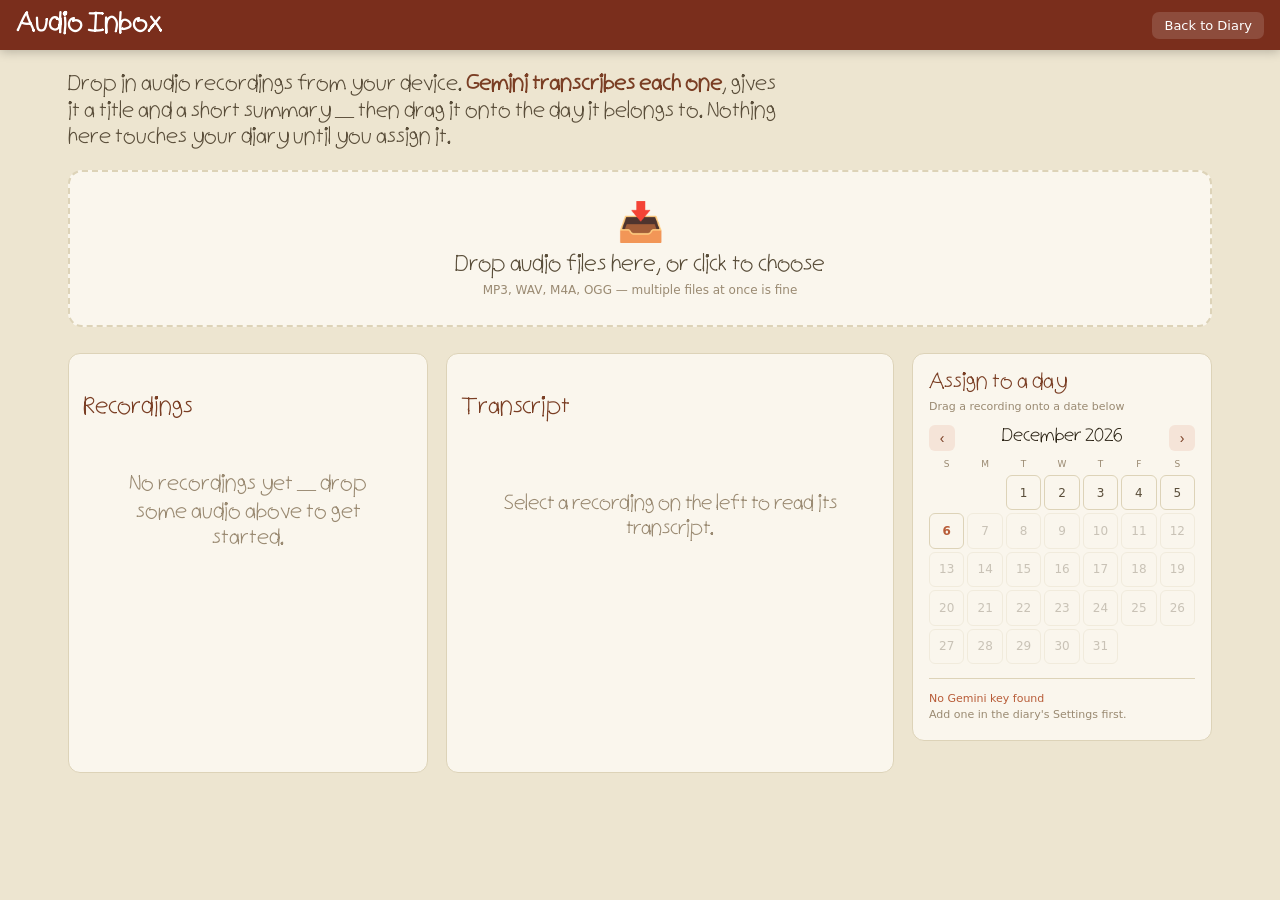
==== commit 6e75cc74: "Update inbox.html" ====
--- a/inbox.html
+++ b/inbox.html
@@ -67,7 +67,7 @@
   transition: background var(--trans), color var(--trans);
 }
 
-/* Topbar, matches diary's cover-colored bar */
+/* Topbar — matches diary's cover-colored bar */
 #topbar {
   position: sticky; top: 0; height: 50px;
   background: var(--cover); color: #fff;
@@ -92,7 +92,7 @@
 }
 .intro strong { color: var(--accent2); }
 
-/* Upload tray, the "desk" metaphor */
+/* Upload tray — the "desk" metaphor */
 #tray {
   background: var(--paper); border: 2.5px dashed var(--line); border-radius: 14px;
   padding: 28px 20px; text-align: center; cursor: pointer;
@@ -145,7 +145,6 @@
 .rcard.assigned { border-color: var(--good); }
 .rcard.processing { opacity: 0.7; cursor: default; }
 .rcard-top { display: flex; align-items: center; gap: 7px; }
-.rcard-icon { font-size: 15px; flex-shrink: 0; }
 .rcard-title {
   font-family: var(--font-main); font-size: 16px; color: var(--ink); flex: 1;
   outline: none; border: none; background: transparent; min-width: 0;
@@ -316,14 +315,14 @@
 <body>
 
 <div id="topbar">
-  <div class="tb-title">🎙️ Audio Inbox</div>
-  <a class="tb-back" href="index.html">📔 Back to Diary</a>
+  <div class="tb-title">Audio Inbox</div>
+  <a class="tb-back" href="index.html">Back to Diary</a>
 </div>
 
 <div id="wrap">
   <div class="intro">
     Drop in audio recordings from your device. <strong>Gemini transcribes each one</strong>,
-    gives it a title and a short summary then drag it onto the day it belongs to.
+    gives it a title and a short summary — then drag it onto the day it belongs to.
     Nothing here touches your diary until you assign it.
   </div>
 
@@ -331,7 +330,7 @@
        ondragover="trayDragOver(event)" ondragleave="trayDragLeave(event)" ondrop="trayDrop(event)">
     <div class="tray-icon">📥</div>
     <div class="tray-text">Drop audio files here, or click to choose</div>
-    <div class="tray-sub">MP3, WAV, M4A, OGG, multiple files at once is fine</div>
+    <div class="tray-sub">MP3, WAV, M4A, OGG — multiple files at once is fine</div>
     <input type="file" id="file-input" accept="audio/*" multiple onchange="filesChosen(this)">
   </div>
 
@@ -339,7 +338,7 @@
     <div id="rec-pane">
       <div class="sec-label">Recordings <span class="count" id="rec-count"></span></div>
       <div id="cards"></div>
-      <div id="empty-note" style="display:none">No recordings yet, drop some audio above to get started.</div>
+      <div id="empty-note" style="display:none">No recordings yet — drop some audio above to get started.</div>
     </div>
 
     <div id="detail-pane">
@@ -366,15 +365,11 @@
 <div id="toast"></div>
 
 <script>
-// ════════════════════════════════════════════════════════
-//  AUDIO INBOX, completely separate storage from the diary.
-//  Reads the diary's Gemini key + Drive client ID read-only.
+// AUDIO INBOX — completely separate storage from the diary.
 //  Writes assigned recordings directly into the diary's own
 //  storage format (localStorage['diary_v2'] + Drive backup),
 //  exactly as if recorded from within the diary itself.
-// ════════════════════════════════════════════════════════
-
-const DIARY_STORE   = 'diary_v2';
+// 
 const INBOX_STORE    = 'diary_inbox_v1';
 const BLOB_PREFIX     = 'diary_blob_';
 const DRIVE_FILENAME  = 'my-diary-backup.json';
@@ -406,7 +401,7 @@
 function blobKey(id) { return BLOB_PREFIX + id; }
 function saveBlob(id, data) { if (!data) return true; try { localStorage.setItem(blobKey(id), data); return true; } catch(e) { return false; } }
 
-// ── Inbox's own storage (isolated) ──────────────────────────
+// Inbox's own storage (isolated)
 function saveInbox() {
   try {
     // Strip audio data into blob keys (own namespace) so the JSON stays small
@@ -426,7 +421,7 @@
   } catch(e) {}
 }
 
-// ── Read-only peek at the diary's settings (API key, Drive client) ──
+// Read-only peek at the diary's settings (API key, Drive client)
 function loadDiaryCfgReadOnly() {
   try {
     const raw = localStorage.getItem(DIARY_STORE);
@@ -440,18 +435,18 @@
   return (keys.find(k=>k.active) || keys[0])?.key || null;
 }
 
-// ── Rendering: key status ────────────────────────────────────
+// Rendering: key status
 function renderKeyStatus() {
   const el = document.getElementById('key-status');
   const key = activeGeminiKey();
   if (key) {
-    el.innerHTML = `<span class="ok">✓ Using your diary's Gemini key</span>`;
+    el.innerHTML = `<span class="ok">Using your diary's Gemini key</span>`;
   } else {
-    el.innerHTML = `<span class="bad">⚠ No Gemini key found</span><br>Add one in the diary's Settings first.`;
-  }
-}
-
-// ── File intake ──────────────────────────────────────────────
+    el.innerHTML = `<span class="bad">No Gemini key found</span><br>Add one in the diary's Settings first.`;
+  }
+}
+
+// File intake
 function trayDragOver(e) { e.preventDefault(); document.getElementById('tray').classList.add('drag-over'); }
 function trayDragLeave(e) { document.getElementById('tray').classList.remove('drag-over'); }
 function trayDrop(e) {
@@ -483,7 +478,7 @@
 }
 
 // Decode the file to find its duration. Returns null if decoding fails
-// (some formats/browsers can't decode, in that case we just proceed normally).
+// (some formats/browsers can't decode — in that case we just proceed normally).
 async function getAudioDuration(file) {
   try {
     const arrayBuf = await file.arrayBuffer();
@@ -512,7 +507,7 @@
   return audioBufferToWavBlob(trimmed);
 }
 
-// Minimal WAV encoder (PCM 16-bit), no external library needed.
+// Minimal WAV encoder (PCM 16-bit) — no external library needed.
 function audioBufferToWavBlob(buf) {
   const numChannels = buf.numberOfChannels;
   const sampleRate = buf.sampleRate;
@@ -566,7 +561,7 @@
     }
   }
 
-  // 2) Full Drive backup, if connected, catches days outside the local cache
+  // 2) Full Drive backup, if connected — catches days outside the local cache
   if (raw.cfg?.drive?.on && raw.cfg.drive.fileId) {
     try {
       const drivePages = await fetchDrivePagesReadOnly(raw.cfg);
@@ -587,9 +582,9 @@
   const inboxDupe = findDupeInInbox(file.name, file.size);
   if (inboxDupe) {
     const where = inboxDupe.assignedTo ? `already sent to ${inboxDupe.assignedTo}` : 'already in your inbox tray';
-    if (!confirm(`"${file.name}" looks like a duplicate, it's ${where} as "${inboxDupe.name}".\n\nAdd it again anyway?`)) return;
+    if (!confirm(`"${file.name}" looks like a duplicate — it's ${where} as "${inboxDupe.name}".\n\nAdd it again anyway?`)) return;
   } else {
-    // Check the diary itself (local cache + Drive), may take a moment if Drive lookup is needed
+    // Check the diary itself (local cache + Drive) — may take a moment if Drive lookup is needed
     toast('Checking for duplicates…', 1500);
     const diaryDupe = await findDupeInDiary(file.name, file.size);
     if (diaryDupe) {
@@ -620,33 +615,33 @@
 
     if (!key) {
       rec.status = 'ready';
-      rec.transcript = 'No Gemini key found, add one in the diary Settings, then delete and re-upload this file.';
+      rec.transcript = 'No Gemini key found — add one in the diary Settings, then delete and re-upload this file.';
       saveInbox(); renderCards(); renderDetail();
       return;
     }
 
-    // Check duration before sending anything, long files can overflow the
+    // Check duration before sending anything — long files can overflow the
     // browser's base64 string/array limits when encoded for the API request.
     let sendFile = file, sendDataUrl = data, trimmedNote = null;
     const durInfo = await getAudioDuration(file);
     if (durInfo && durInfo.duration > MAX_SAFE_SECONDS) {
       const lenStr = fmtDuration(durInfo.duration);
       const proceed = confirm(
-        `"${file.name}" is ${lenStr} long, too long to transcribe in full.\n\n` +
+        `"${file.name}" is ${lenStr} long — too long to transcribe in full.\n\n` +
         `Will you still continue? If so, only the first ${TRIM_SECONDS} seconds will be transcribed, ` +
         `just so you get the gist.`
       );
       if (!proceed) {
         rec.status = 'ready';
         rec.transcript = '';
-        rec.trimNote = `Skipped, ${lenStr} long, too long to transcribe.`;
+        rec.trimNote = `Skipped — ${lenStr} long, too long to transcribe.`;
         saveInbox(); renderCards(); renderDetail();
         return;
       }
       const wavBlob = trimAudioBufferToWav(durInfo.audioBuf, TRIM_SECONDS);
       sendFile = new File([wavBlob], file.name.replace(/\.[^.]+$/,'') + '-trimmed.wav', { type: 'audio/wav' });
       sendDataUrl = await toDataUrl(sendFile);
-      trimmedNote = `This recording is ${lenStr} long, only the first ${TRIM_SECONDS} seconds were transcribed.`;
+      trimmedNote = `This recording is ${lenStr} long — only the first ${TRIM_SECONDS} seconds were transcribed.`;
       rec.trimNote = trimmedNote;
     }
 
@@ -657,11 +652,11 @@
     rec.status = 'ready';
     saveInbox();
     renderCards(); renderDetail();
-    toast(trimmedNote ? `🎙️ "${rec.name}" transcribed (first ${TRIM_SECONDS}s only)` : `🎙️ "${rec.name}" transcribed`);
+    toast(trimmedNote ? `"${rec.name}" transcribed (first ${TRIM_SECONDS}s only)` : `"${rec.name}" transcribed`);
   } catch(e) {
     rec.status = 'ready';
     const msg = /allocation size overflow/i.test(e.message)
-      ? 'This recording is too long to transcribe in full. Try again, you\'ll be asked if you want just the first minute.'
+      ? 'This recording is too long to transcribe in full. Try again — you\'ll be asked if you want just the first minute.'
       : e.message;
     rec.transcript = '';
     rec.trimNote = 'Transcription failed: ' + msg;
@@ -704,10 +699,10 @@
   catch { return { transcript: txt, title: null, summary: '' }; }
 }
 
-// ── Selection state ────────────────────────────────────────────
+// Selection state
 let selectedId = null;
 
-// ── Card rendering (compact list, left pane) ────────────────────
+// Card rendering (compact list, left pane)
 function renderCards() {
   const wrap = document.getElementById('cards');
   const empty = document.getElementById('empty-note');
@@ -729,13 +724,12 @@
       draggable="${!isProcessing}" onclick="selectRec('${r.id}')"
       ondragstart="cardDragStart(event,'${r.id}')" ondragend="cardDragEnd(event)">
       <div class="rcard-top">
-        <span class="rcard-icon">🎙️</span>
         <span class="rcard-title">${esc(r.name)}</span>
         ${statusHtml}
         <button class="rcard-del" onclick="event.stopPropagation();deleteRec('${r.id}')" title="Delete">×</button>
       </div>
       <div class="rcard-meta">
-        <span>📅 ${esc(r.time)}</span>
+        <span>${esc(r.time)}</span>
         ${r.size ? `<span>${(r.size/1024).toFixed(0)} KB</span>` : ''}
       </div>
     </div>`;
@@ -760,7 +754,7 @@
   saveInbox(); renderCards(); renderDetail();
 }
 
-// ── Markdown -> HTML for transcripts (mirrors the diary's own formatter) ──
+// Markdown -> HTML for transcripts (mirrors the diary's own formatter)
 function renderTranscriptMarkdown(text) {
   if (!text || !text.trim()) return '<p style="color:var(--ink3);font-style:italic">No transcript text.</p>';
   const lines = esc(text).split('\n');
@@ -795,7 +789,7 @@
   return html;
 }
 
-// ── Detail pane (transcript reader, right of the list) ──────────
+// Detail pane (transcript reader, right of the list)
 function renderDetail() {
   const body = document.getElementById('detail-body');
   const r = INBOX.recs.find(x => x.id === selectedId);
@@ -809,7 +803,7 @@
   if (isProcessing) {
     body.innerHTML = `
       <input class="detail-rec-title" value="${esc(r.name)}" disabled>
-      <div class="detail-meta"><span>📅 ${esc(r.time)}</span><span>🎵 ${esc(r.file)}</span></div>
+      <div class="detail-meta"><span>${esc(r.time)}</span><span>${esc(r.file)}</span></div>
       <div style="padding:30px 0;text-align:center;color:var(--ink3);font-family:var(--font-ui)">
         <span class="spin"></span>Transcribing with Gemini…
       </div>`;
@@ -817,7 +811,7 @@
   }
 
   const assignRow = isAssigned
-    ? `<div class="detail-assigned-note">✓ Sent to your diary on ${esc(r.assignedTo)}, open that day to see it.</div>`
+    ? `<div class="detail-assigned-note">Sent to your diary on ${esc(r.assignedTo)} — open that day to see it.</div>`
     : `<div class="detail-assign-row">
         Send to:
         <input type="date" id="detail-date-${r.id}" max="${phToday()}" value="${phToday()}">
@@ -831,13 +825,13 @@
     ${r.data ? `<audio class="detail-audio" controls src="${r.data}"></audio>` : ''}
     ${r.summary ? `<div class="detail-summary">${esc(r.summary)}</div>` : ''}
     <div class="detail-meta">
-      <span>📅 ${esc(r.time)}</span>
-      <span>🎵 ${esc(r.file)}</span>
+      <span>${esc(r.time)}</span>
+      <span>${esc(r.file)}</span>
       ${r.size ? `<span>${(r.size/1024).toFixed(0)} KB</span>` : ''}
     </div>
     ${assignRow}
     <div class="detail-tx-label">Transcript</div>
-    <button class="detail-edit-toggle" id="detail-edit-toggle-${r.id}" onclick="toggleDetailEdit('${r.id}')">✏️ Edit</button>
+    <button class="detail-edit-toggle" id="detail-edit-toggle-${r.id}" onclick="toggleDetailEdit('${r.id}')">Edit</button>
     <div class="detail-transcript" id="detail-tx-${r.id}">${renderTranscriptMarkdown(r.transcript)}${r.trimNote ? `<div class="tx-note">${esc(r.trimNote)}</div>` : ''}</div>
     <textarea class="detail-transcript-edit" id="detail-tx-edit-${r.id}"
       onblur="updTranscript('${r.id}', this.value)">${esc(r.transcript)}</textarea>
@@ -852,10 +846,10 @@
   const showingEdit = edit.classList.contains('open');
   if (showingEdit) {
     edit.classList.remove('open'); view.classList.remove('hidden-by-edit');
-    btn.textContent = '✏️ Edit';
+    btn.textContent = 'Edit';
   } else {
     edit.classList.add('open'); view.classList.add('hidden-by-edit');
-    btn.textContent = '📄 Done editing';
+    btn.textContent = 'Done editing';
     setTimeout(() => edit.focus(), 0);
   }
 }
@@ -869,7 +863,7 @@
   if (view) view.innerHTML = renderTranscriptMarkdown(r.transcript) + (r.trimNote ? `<div class="tx-note">${esc(r.trimNote)}</div>` : '');
 }
 
-// ── Drag to calendar ─────────────────────────────────────────
+// Drag to calendar
 let draggingId = null;
 function cardDragStart(e, id) {
   draggingId = id;
@@ -927,11 +921,11 @@
   assignRecording(id, v);
 }
 
-// ── The actual assignment: write into the diary's own storage ──
+// The actual assignment: write into the diary's own storage
 async function assignRecording(recId, dateStr) {
   const rec = INBOX.recs.find(r => r.id === recId);
   if (!rec) return;
-  if (rec.status === 'processing') { toast('Still transcribing, wait a moment'); return; }
+  if (rec.status === 'processing') { toast('Still transcribing — wait a moment'); return; }
   if (!confirm(`Send "${rec.name}" to ${dateStr}? It'll be added to that day's diary, important notes, and checklist.`)) return;
 
   toast('Sending to diary…', 4000);
@@ -943,14 +937,14 @@
     renderCards();
     renderDetail();
     renderCalendar();
-    toast(`✓ Sent to ${dateStr}`);
+    toast(`Sent to ${dateStr}`);
   } catch (e) {
     console.error(e);
     toast('Could not assign: ' + e.message);
   }
 }
 
-// Loads the target day's page object, from local cache if present,
+// Loads the target day's page object — from local cache if present,
 // otherwise from the Drive backup (since only 5 recent days are cached locally).
 async function loadDiaryState() {
   const raw = localStorage.getItem(DIARY_STORE);
@@ -1032,7 +1026,7 @@
   saveBlob(recId, rec.data);
 
   // Write back to local cache only if this date should be locally cached
-  // (today, or already was cached), otherwise just push straight to Drive
+  // (today, or already was cached) — otherwise just push straight to Drive
   // to avoid evicting a different recent day from the 5-page cache.
   const today = phToday();
   if (dateStr === today || isLocallyCached) {
@@ -1043,7 +1037,7 @@
   if (diary.cfg?.drive?.on) {
     await pushDayToDrive(diary, dateStr, pg);
   } else if (dateStr !== today && !isLocallyCached) {
-    // No Drive connected and day isn't cached locally, best effort: still write
+    // No Drive connected and day isn't cached locally — best effort: still write
     // it locally even though it may get evicted by the 5-page cache later.
     persistDiaryLocal(diary);
     toast('Note: Drive isn\'t connected, so older days may not persist locally. Connect Drive in the diary\'s Settings.', 5000);
@@ -1073,7 +1067,7 @@
   } catch(e) { console.error('Could not persist diary local cache:', e); }
 }
 
-// ── Drive access (mirrors the diary's own functions) ──────────
+// Drive access (mirrors the diary's own functions)
 function ensureTokenClient(clientId) {
   if (!clientId) return false;
   if (tokenClient && tokenClient._cid === clientId) return true;
@@ -1133,7 +1127,7 @@
   const clientId = diary.cfg.drive.clientId;
   const fileId = diary.cfg.drive.fileId;
   const folderId = diary.cfg.drive.folderId;
-  if (!clientId) { toast('Drive client ID missing, open the diary once to set it up'); return; }
+  if (!clientId) { toast('Drive client ID missing — open the diary once to set it up'); return; }
 
   let allPages = {};
   if (fileId) {
@@ -1194,13 +1188,13 @@
   const body = {
     model: 'gemini-2.5-flash-lite',
     contents: [{ parts: [{ text: `You are a personal diary assistant. From this voice memo, extract:
-1. diary entry text, narrative, 1st person, natural, well-organized. Format using simple Markdown:
+1. diary entry text — narrative, 1st person, natural, well-organized. Format using simple Markdown:
    - "## " for a short heading if appropriate
    - "- " for bullet lists where helpful
    - "1. " for numbered steps/sequences if relevant
    - "**bold**" sparingly for emphasis
    - otherwise normal paragraphs separated by blank lines
-2. important things to remember (array of short strings), only lasting facts worth remembering long-term
+2. important things to remember (array of short strings) — only lasting facts worth remembering long-term
 3. tasks/checklist items (array of objects)
    Each task: {"text":"...","time":"...","explanation":"...","subtasks":[{"text":"...","explanation":"..."}]}
 
@@ -1218,7 +1212,7 @@
   try { return JSON.parse(txt.replace(/```json|```/g,'').trim()); } catch { return {}; }
 }
 
-// ── Init ───────────────────────────────────────────────────
+// Init
 function init() {
   diaryCfgCache = loadDiaryCfgReadOnly();
   if (diaryCfgCache?.theme) {
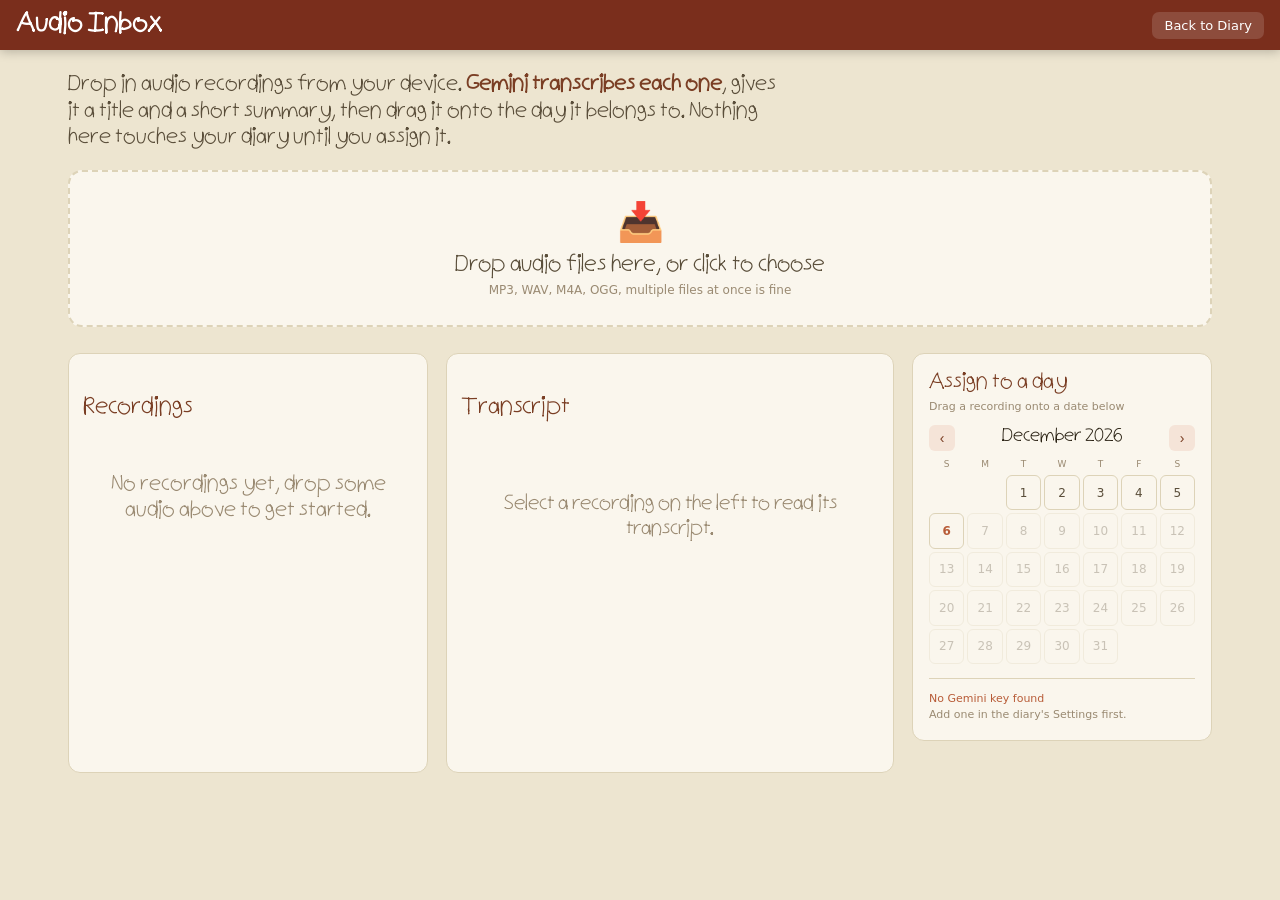
==== commit 2ace9b68: "fh" ====
--- a/inbox.html
+++ b/inbox.html
@@ -6,56 +6,9 @@
 <title>Audio Inbox</title>
 <link rel="preconnect" href="https://fonts.googleapis.com">
 <link href="https://fonts.googleapis.com/css2?family=Caveat:wght@400;600;700&display=swap" rel="stylesheet">
+<link rel="stylesheet" href="theme.css">
 <script src="https://accounts.google.com/gsi/client" async defer></script>
 <style>
-@font-face {
-  font-family: handwriting;
-  src: url(font/hand2.woff2) format("woff2"),
-       url(font/hand2.woff) format("woff");
-  font-weight: normal;
-  font-style: normal;
-}
-:root {
-  --paper:        #faf6ed;
-  --paper2:       #f4eedf;
-  --paper3:       #ede5d0;
-  --ink:          #2c2416;
-  --ink2:         #5a4e3a;
-  --ink3:         #9a8a72;
-  --line:         #ddd3b8;
-  --accent:       #b85c38;
-  --accent2:      #7a3e24;
-  --accent-light: #f5e4d8;
-  --cover:        #7a2e1c;
-  --shadow:       rgba(0,0,0,0.22);
-  --shadow2:      rgba(0,0,0,0.10);
-  --font-main:    handwriting, cursive;
-  --font-ui:      'Segoe UI', system-ui, sans-serif;
-  --trans:        0.28s ease;
-  --good:         #3d7a38;
-  --warn:         #b85c38;
-}
-[data-theme="dark"] {
-  --paper: #18160f; --paper2: #201d14; --paper3: #252218;
-  --ink: #e4dcc8; --ink2: #a89a82; --ink3: #6a6050;
-  --line: #2c2920; --accent: #d9724a; --accent2: #b05535;
-  --accent-light: #281a12; --cover: #2a0e06;
-  --shadow: rgba(0,0,0,0.6); --shadow2: rgba(0,0,0,0.3);
-}
-[data-theme="white"] {
-  --paper: #ffffff; --paper2: #f6f6f6; --paper3: #eeeeee;
-  --ink: #111; --ink2: #444; --ink3: #999;
-  --line: #ddd; --accent: #2d6be4; --accent2: #1a4fbb;
-  --accent-light: #e8f0fd; --cover: #1a3f9e;
-  --shadow: rgba(0,0,0,0.12); --shadow2: rgba(0,0,0,0.06);
-}
-[data-theme="forest"] {
-  --paper: #f2f5ee; --paper2: #e8ede2; --paper3: #dde4d5;
-  --ink: #1c2a18; --ink2: #3e5438; --ink3: #6e8865;
-  --line: #ccdac4; --accent: #3d7a38; --accent2: #285024;
-  --accent-light: #dceedd; --cover: #1e4a1a;
-  --shadow: rgba(0,0,0,0.15); --shadow2: rgba(0,0,0,0.07);
-}
 
 *, *::before, *::after { box-sizing: border-box; margin: 0; padding: 0; }
 html { font-size: 16px; }
@@ -67,7 +20,7 @@
   transition: background var(--trans), color var(--trans);
 }
 
-/* Topbar — matches diary's cover-colored bar */
+/* Topbar, matches diary's cover-colored bar */
 #topbar {
   position: sticky; top: 0; height: 50px;
   background: var(--cover); color: #fff;
@@ -92,7 +45,7 @@
 }
 .intro strong { color: var(--accent2); }
 
-/* Upload tray — the "desk" metaphor */
+/* Upload tray, the "desk" metaphor */
 #tray {
   background: var(--paper); border: 2.5px dashed var(--line); border-radius: 14px;
   padding: 28px 20px; text-align: center; cursor: pointer;
@@ -155,7 +108,7 @@
   flex-shrink: 0; white-space: nowrap;
 }
 .rcard-status.processing { background: var(--accent-light); color: var(--accent2); }
-.rcard-status.ready { background: rgba(61,122,56,0.15); color: var(--good); }
+.rcard-status.ready { background: color-mix(in srgb, var(--good) 15%, transparent); color: var(--good); }
 .rcard-status.assigned { background: var(--good); color: #fff; }
 .rcard-del {
   background: none; border: none; color: var(--ink3); cursor: pointer; font-size: 14px;
@@ -210,7 +163,7 @@
 .detail-assign-btn:hover { background: var(--accent2); }
 .detail-assigned-note {
   font-size: 12px; color: var(--good); font-family: var(--font-ui);
-  margin-bottom: 14px; padding: 6px 10px; background: rgba(61,122,56,0.12); border-radius: 6px;
+  margin-bottom: 14px; padding: 6px 10px; background: color-mix(in srgb, var(--good) 12%, transparent); border-radius: 6px;
 }
 .detail-tx-label {
   font-size: 11px; color: var(--ink3); font-family: var(--font-ui);
@@ -322,7 +275,7 @@
 <div id="wrap">
   <div class="intro">
     Drop in audio recordings from your device. <strong>Gemini transcribes each one</strong>,
-    gives it a title and a short summary — then drag it onto the day it belongs to.
+    gives it a title and a short summary, then drag it onto the day it belongs to.
     Nothing here touches your diary until you assign it.
   </div>
 
@@ -330,7 +283,7 @@
        ondragover="trayDragOver(event)" ondragleave="trayDragLeave(event)" ondrop="trayDrop(event)">
     <div class="tray-icon">📥</div>
     <div class="tray-text">Drop audio files here, or click to choose</div>
-    <div class="tray-sub">MP3, WAV, M4A, OGG — multiple files at once is fine</div>
+    <div class="tray-sub">MP3, WAV, M4A, OGG, multiple files at once is fine</div>
     <input type="file" id="file-input" accept="audio/*" multiple onchange="filesChosen(this)">
   </div>
 
@@ -338,7 +291,7 @@
     <div id="rec-pane">
       <div class="sec-label">Recordings <span class="count" id="rec-count"></span></div>
       <div id="cards"></div>
-      <div id="empty-note" style="display:none">No recordings yet — drop some audio above to get started.</div>
+      <div id="empty-note" style="display:none">No recordings yet, drop some audio above to get started.</div>
     </div>
 
     <div id="detail-pane">
@@ -365,7 +318,7 @@
 <div id="toast"></div>
 
 <script>
-// AUDIO INBOX — completely separate storage from the diary.
+// AUDIO INBOX, completely separate storage from the diary.
 //  Writes assigned recordings directly into the diary's own
 //  storage format (localStorage['diary_v2'] + Drive backup),
 //  exactly as if recorded from within the diary itself.
@@ -478,7 +431,7 @@
 }
 
 // Decode the file to find its duration. Returns null if decoding fails
-// (some formats/browsers can't decode — in that case we just proceed normally).
+// (some formats/browsers can't decode, in that case we just proceed normally).
 async function getAudioDuration(file) {
   try {
     const arrayBuf = await file.arrayBuffer();
@@ -507,7 +460,7 @@
   return audioBufferToWavBlob(trimmed);
 }
 
-// Minimal WAV encoder (PCM 16-bit) — no external library needed.
+// Minimal WAV encoder (PCM 16-bit), no external library needed.
 function audioBufferToWavBlob(buf) {
   const numChannels = buf.numberOfChannels;
   const sampleRate = buf.sampleRate;
@@ -561,7 +514,7 @@
     }
   }
 
-  // 2) Full Drive backup, if connected — catches days outside the local cache
+  // 2) Full Drive backup, if connected, catches days outside the local cache
   if (raw.cfg?.drive?.on && raw.cfg.drive.fileId) {
     try {
       const drivePages = await fetchDrivePagesReadOnly(raw.cfg);
@@ -582,9 +535,9 @@
   const inboxDupe = findDupeInInbox(file.name, file.size);
   if (inboxDupe) {
     const where = inboxDupe.assignedTo ? `already sent to ${inboxDupe.assignedTo}` : 'already in your inbox tray';
-    if (!confirm(`"${file.name}" looks like a duplicate — it's ${where} as "${inboxDupe.name}".\n\nAdd it again anyway?`)) return;
+    if (!confirm(`"${file.name}" looks like a duplicate, it's ${where} as "${inboxDupe.name}".\n\nAdd it again anyway?`)) return;
   } else {
-    // Check the diary itself (local cache + Drive) — may take a moment if Drive lookup is needed
+    // Check the diary itself (local cache + Drive), may take a moment if Drive lookup is needed
     toast('Checking for duplicates…', 1500);
     const diaryDupe = await findDupeInDiary(file.name, file.size);
     if (diaryDupe) {
@@ -615,33 +568,33 @@
 
     if (!key) {
       rec.status = 'ready';
-      rec.transcript = 'No Gemini key found — add one in the diary Settings, then delete and re-upload this file.';
+      rec.transcript = 'No Gemini key found, add one in the diary Settings, then delete and re-upload this file.';
       saveInbox(); renderCards(); renderDetail();
       return;
     }
 
-    // Check duration before sending anything — long files can overflow the
+    // Check duration before sending anything, long files can overflow the
     // browser's base64 string/array limits when encoded for the API request.
     let sendFile = file, sendDataUrl = data, trimmedNote = null;
     const durInfo = await getAudioDuration(file);
     if (durInfo && durInfo.duration > MAX_SAFE_SECONDS) {
       const lenStr = fmtDuration(durInfo.duration);
       const proceed = confirm(
-        `"${file.name}" is ${lenStr} long — too long to transcribe in full.\n\n` +
+        `"${file.name}" is ${lenStr} long, too long to transcribe in full.\n\n` +
         `Will you still continue? If so, only the first ${TRIM_SECONDS} seconds will be transcribed, ` +
         `just so you get the gist.`
       );
       if (!proceed) {
         rec.status = 'ready';
         rec.transcript = '';
-        rec.trimNote = `Skipped — ${lenStr} long, too long to transcribe.`;
+        rec.trimNote = `Skipped, ${lenStr} long, too long to transcribe.`;
         saveInbox(); renderCards(); renderDetail();
         return;
       }
       const wavBlob = trimAudioBufferToWav(durInfo.audioBuf, TRIM_SECONDS);
       sendFile = new File([wavBlob], file.name.replace(/\.[^.]+$/,'') + '-trimmed.wav', { type: 'audio/wav' });
       sendDataUrl = await toDataUrl(sendFile);
-      trimmedNote = `This recording is ${lenStr} long — only the first ${TRIM_SECONDS} seconds were transcribed.`;
+      trimmedNote = `This recording is ${lenStr} long, only the first ${TRIM_SECONDS} seconds were transcribed.`;
       rec.trimNote = trimmedNote;
     }
 
@@ -656,7 +609,7 @@
   } catch(e) {
     rec.status = 'ready';
     const msg = /allocation size overflow/i.test(e.message)
-      ? 'This recording is too long to transcribe in full. Try again — you\'ll be asked if you want just the first minute.'
+      ? 'This recording is too long to transcribe in full. Try again, you\'ll be asked if you want just the first minute.'
       : e.message;
     rec.transcript = '';
     rec.trimNote = 'Transcription failed: ' + msg;
@@ -811,7 +764,7 @@
   }
 
   const assignRow = isAssigned
-    ? `<div class="detail-assigned-note">Sent to your diary on ${esc(r.assignedTo)} — open that day to see it.</div>`
+    ? `<div class="detail-assigned-note">Sent to your diary on ${esc(r.assignedTo)}, open that day to see it.</div>`
     : `<div class="detail-assign-row">
         Send to:
         <input type="date" id="detail-date-${r.id}" max="${phToday()}" value="${phToday()}">
@@ -925,7 +878,7 @@
 async function assignRecording(recId, dateStr) {
   const rec = INBOX.recs.find(r => r.id === recId);
   if (!rec) return;
-  if (rec.status === 'processing') { toast('Still transcribing — wait a moment'); return; }
+  if (rec.status === 'processing') { toast('Still transcribing, wait a moment'); return; }
   if (!confirm(`Send "${rec.name}" to ${dateStr}? It'll be added to that day's diary, important notes, and checklist.`)) return;
 
   toast('Sending to diary…', 4000);
@@ -944,7 +897,7 @@
   }
 }
 
-// Loads the target day's page object — from local cache if present,
+// Loads the target day's page object, from local cache if present,
 // otherwise from the Drive backup (since only 5 recent days are cached locally).
 async function loadDiaryState() {
   const raw = localStorage.getItem(DIARY_STORE);
@@ -1026,7 +979,7 @@
   saveBlob(recId, rec.data);
 
   // Write back to local cache only if this date should be locally cached
-  // (today, or already was cached) — otherwise just push straight to Drive
+  // (today, or already was cached), otherwise just push straight to Drive
   // to avoid evicting a different recent day from the 5-page cache.
   const today = phToday();
   if (dateStr === today || isLocallyCached) {
@@ -1037,7 +990,7 @@
   if (diary.cfg?.drive?.on) {
     await pushDayToDrive(diary, dateStr, pg);
   } else if (dateStr !== today && !isLocallyCached) {
-    // No Drive connected and day isn't cached locally — best effort: still write
+    // No Drive connected and day isn't cached locally, best effort: still write
     // it locally even though it may get evicted by the 5-page cache later.
     persistDiaryLocal(diary);
     toast('Note: Drive isn\'t connected, so older days may not persist locally. Connect Drive in the diary\'s Settings.', 5000);
@@ -1127,7 +1080,7 @@
   const clientId = diary.cfg.drive.clientId;
   const fileId = diary.cfg.drive.fileId;
   const folderId = diary.cfg.drive.folderId;
-  if (!clientId) { toast('Drive client ID missing — open the diary once to set it up'); return; }
+  if (!clientId) { toast('Drive client ID missing, open the diary once to set it up'); return; }
 
   let allPages = {};
   if (fileId) {
@@ -1188,13 +1141,13 @@
   const body = {
     model: 'gemini-2.5-flash-lite',
     contents: [{ parts: [{ text: `You are a personal diary assistant. From this voice memo, extract:
-1. diary entry text — narrative, 1st person, natural, well-organized. Format using simple Markdown:
+1. diary entry text, narrative, 1st person, natural, well-organized. Format using simple Markdown:
    - "## " for a short heading if appropriate
    - "- " for bullet lists where helpful
    - "1. " for numbered steps/sequences if relevant
    - "**bold**" sparingly for emphasis
    - otherwise normal paragraphs separated by blank lines
-2. important things to remember (array of short strings) — only lasting facts worth remembering long-term
+2. important things to remember (array of short strings), only lasting facts worth remembering long-term
 3. tasks/checklist items (array of objects)
    Each task: {"text":"...","time":"...","explanation":"...","subtasks":[{"text":"...","explanation":"..."}]}
 
@@ -1226,4 +1179,4 @@
 init();
 </script>
 </body>
-</html>
+</html>
--- a/theme.css
+++ b/theme.css
@@ -0,0 +1,67 @@
+/* Shared design tokens for My Diary + Audio Inbox.
+   Both pages link this file so themes always stay in sync. */
+
+@font-face {
+  font-family: handwriting;
+  src: url(font/hand2.woff2) format("woff2"),
+       url(font/hand2.woff) format("woff");
+  font-weight: normal;
+  font-style: normal;
+}
+
+/* DESIGN TOKENS */
+:root {
+  --paper:        #faf6ed;
+  --paper2:       #f4eedf;
+  --paper3:       #ede5d0;
+  --ink:          #2c2416;
+  --ink2:         #5a4e3a;
+  --ink3:         #9a8a72;
+  --line:         #ddd3b8;
+  --accent:       #b85c38;
+  --accent2:      #7a3e24;
+  --accent-light: #f5e4d8;
+  --margin-line:  rgba(220,120,100,0.4);
+  --ruled-line:   rgba(180,160,130,0.45);
+  --cover:        #7a2e1c;
+  --cover2:       #5c2214;
+  --spine-bg:     #4a1a0e;
+  --shadow:       rgba(0,0,0,0.22);
+  --shadow2:      rgba(0,0,0,0.10);
+  --good:         #3d7a38;
+  --warn:         #b85c38;
+  --font-main:    handwriting, cursive;
+  --font-ui:      'Segoe UI', system-ui, sans-serif;
+  --line-h:       34px;
+  --trans:        0.28s ease;
+}
+[data-theme="dark"] {
+  --paper: #18160f; --paper2: #201d14; --paper3: #252218;
+  --ink: #e4dcc8; --ink2: #a89a82; --ink3: #6a6050;
+  --line: #2c2920; --accent: #d9724a; --accent2: #b05535;
+  --accent-light: #281a12; --margin-line: rgba(180,80,55,0.35);
+  --ruled-line: rgba(60,54,40,0.9);
+  --cover: #2a0e06; --cover2: #1e0904; --spine-bg: #120502;
+  --shadow: rgba(0,0,0,0.6); --shadow2: rgba(0,0,0,0.3);
+  --good: #5a9c54; --warn: #d9724a;
+}
+[data-theme="white"] {
+  --paper: #ffffff; --paper2: #f6f6f6; --paper3: #eeeeee;
+  --ink: #111; --ink2: #444; --ink3: #999;
+  --line: #ddd; --accent: #2d6be4; --accent2: #1a4fbb;
+  --accent-light: #e8f0fd; --margin-line: rgba(80,130,230,0.35);
+  --ruled-line: rgba(200,200,200,0.7);
+  --cover: #1a3f9e; --cover2: #0e2d7a; --spine-bg: #091e52;
+  --shadow: rgba(0,0,0,0.12); --shadow2: rgba(0,0,0,0.06);
+  --good: #2d8a4e; --warn: #d6432b;
+}
+[data-theme="forest"] {
+  --paper: #f2f5ee; --paper2: #e8ede2; --paper3: #dde4d5;
+  --ink: #1c2a18; --ink2: #3e5438; --ink3: #6e8865;
+  --line: #ccdac4; --accent: #3d7a38; --accent2: #285024;
+  --accent-light: #dceedd; --margin-line: rgba(80,160,75,0.35);
+  --ruled-line: rgba(160,195,150,0.5);
+  --cover: #1e4a1a; --cover2: #153513; --spine-bg: #0e2410;
+  --shadow: rgba(0,0,0,0.15); --shadow2: rgba(0,0,0,0.07);
+  --good: #3d7a38; --warn: #a8501f;
+}
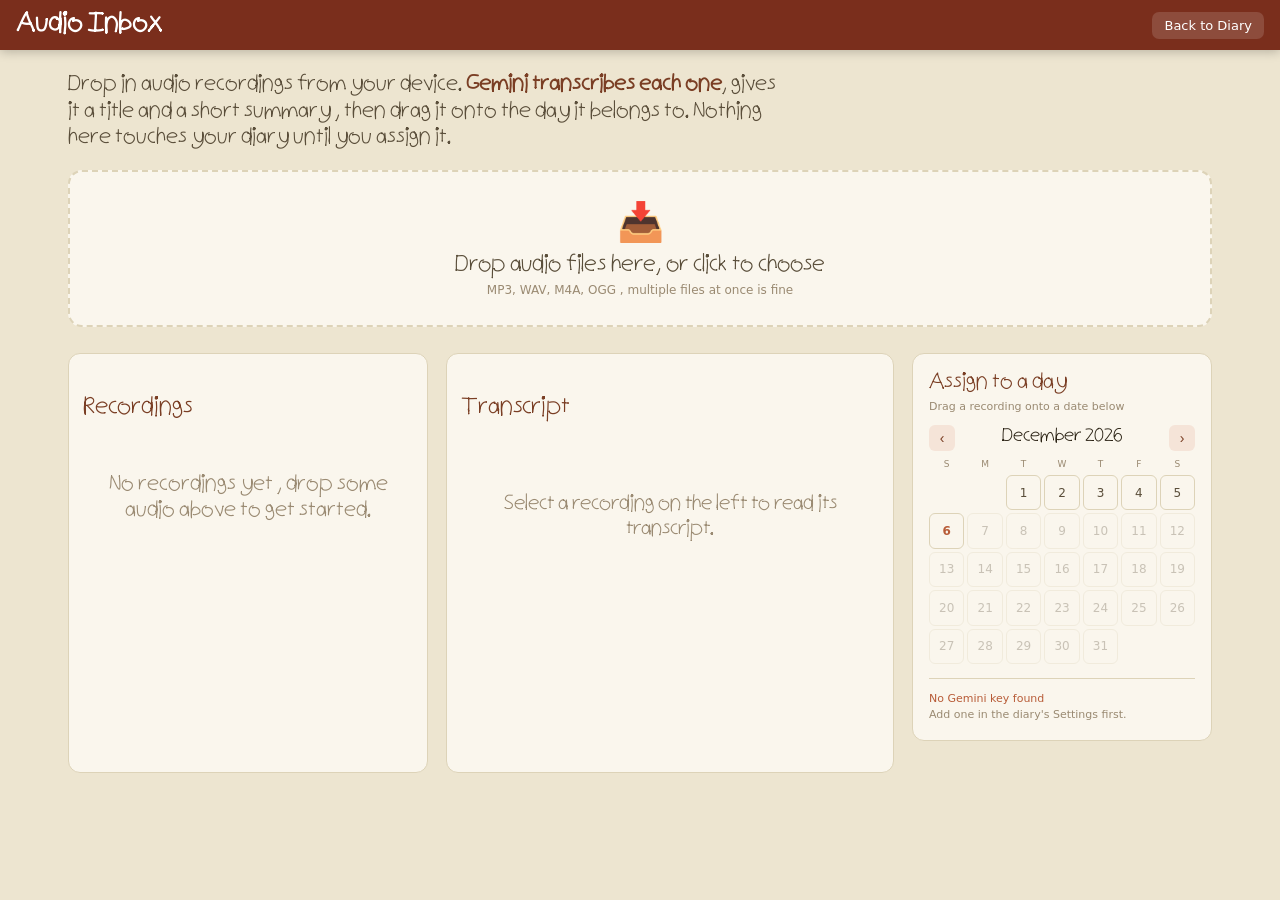
==== commit 14baf5e2: "duplicate fix" ====
--- a/inbox.html
+++ b/inbox.html
@@ -20,7 +20,7 @@
   transition: background var(--trans), color var(--trans);
 }
 
-/* Topbar, matches diary's cover-colored bar */
+/* Topbar , matches diary's cover-colored bar */
 #topbar {
   position: sticky; top: 0; height: 50px;
   background: var(--cover); color: #fff;
@@ -45,7 +45,7 @@
 }
 .intro strong { color: var(--accent2); }
 
-/* Upload tray, the "desk" metaphor */
+/* Upload tray , the "desk" metaphor */
 #tray {
   background: var(--paper); border: 2.5px dashed var(--line); border-radius: 14px;
   padding: 28px 20px; text-align: center; cursor: pointer;
@@ -275,7 +275,7 @@
 <div id="wrap">
   <div class="intro">
     Drop in audio recordings from your device. <strong>Gemini transcribes each one</strong>,
-    gives it a title and a short summary, then drag it onto the day it belongs to.
+    gives it a title and a short summary , then drag it onto the day it belongs to.
     Nothing here touches your diary until you assign it.
   </div>
 
@@ -283,7 +283,7 @@
        ondragover="trayDragOver(event)" ondragleave="trayDragLeave(event)" ondrop="trayDrop(event)">
     <div class="tray-icon">📥</div>
     <div class="tray-text">Drop audio files here, or click to choose</div>
-    <div class="tray-sub">MP3, WAV, M4A, OGG, multiple files at once is fine</div>
+    <div class="tray-sub">MP3, WAV, M4A, OGG , multiple files at once is fine</div>
     <input type="file" id="file-input" accept="audio/*" multiple onchange="filesChosen(this)">
   </div>
 
@@ -291,7 +291,7 @@
     <div id="rec-pane">
       <div class="sec-label">Recordings <span class="count" id="rec-count"></span></div>
       <div id="cards"></div>
-      <div id="empty-note" style="display:none">No recordings yet, drop some audio above to get started.</div>
+      <div id="empty-note" style="display:none">No recordings yet , drop some audio above to get started.</div>
     </div>
 
     <div id="detail-pane">
@@ -318,12 +318,13 @@
 <div id="toast"></div>
 
 <script>
-// AUDIO INBOX, completely separate storage from the diary.
+// AUDIO INBOX , completely separate storage from the diary.
 //  Writes assigned recordings directly into the diary's own
 //  storage format (localStorage['diary_v2'] + Drive backup),
 //  exactly as if recorded from within the diary itself.
 // 
 const INBOX_STORE    = 'diary_inbox_v1';
+const DIARY_STORE     = 'diary_v2';
 const BLOB_PREFIX     = 'diary_blob_';
 const DRIVE_FILENAME  = 'my-diary-backup.json';
 const DRIVE_FOLDER_NAME = 'My Diary';
@@ -431,7 +432,7 @@
 }
 
 // Decode the file to find its duration. Returns null if decoding fails
-// (some formats/browsers can't decode, in that case we just proceed normally).
+// (some formats/browsers can't decode , in that case we just proceed normally).
 async function getAudioDuration(file) {
   try {
     const arrayBuf = await file.arrayBuffer();
@@ -460,7 +461,7 @@
   return audioBufferToWavBlob(trimmed);
 }
 
-// Minimal WAV encoder (PCM 16-bit), no external library needed.
+// Minimal WAV encoder (PCM 16-bit) , no external library needed.
 function audioBufferToWavBlob(buf) {
   const numChannels = buf.numberOfChannels;
   const sampleRate = buf.sampleRate;
@@ -514,7 +515,7 @@
     }
   }
 
-  // 2) Full Drive backup, if connected, catches days outside the local cache
+  // 2) Full Drive backup, if connected , catches days outside the local cache
   if (raw.cfg?.drive?.on && raw.cfg.drive.fileId) {
     try {
       const drivePages = await fetchDrivePagesReadOnly(raw.cfg);
@@ -535,9 +536,9 @@
   const inboxDupe = findDupeInInbox(file.name, file.size);
   if (inboxDupe) {
     const where = inboxDupe.assignedTo ? `already sent to ${inboxDupe.assignedTo}` : 'already in your inbox tray';
-    if (!confirm(`"${file.name}" looks like a duplicate, it's ${where} as "${inboxDupe.name}".\n\nAdd it again anyway?`)) return;
+    if (!confirm(`"${file.name}" looks like a duplicate , it's ${where} as "${inboxDupe.name}".\n\nAdd it again anyway?`)) return;
   } else {
-    // Check the diary itself (local cache + Drive), may take a moment if Drive lookup is needed
+    // Check the diary itself (local cache + Drive) , may take a moment if Drive lookup is needed
     toast('Checking for duplicates…', 1500);
     const diaryDupe = await findDupeInDiary(file.name, file.size);
     if (diaryDupe) {
@@ -568,33 +569,33 @@
 
     if (!key) {
       rec.status = 'ready';
-      rec.transcript = 'No Gemini key found, add one in the diary Settings, then delete and re-upload this file.';
+      rec.transcript = 'No Gemini key found , add one in the diary Settings, then delete and re-upload this file.';
       saveInbox(); renderCards(); renderDetail();
       return;
     }
 
-    // Check duration before sending anything, long files can overflow the
+    // Check duration before sending anything , long files can overflow the
     // browser's base64 string/array limits when encoded for the API request.
     let sendFile = file, sendDataUrl = data, trimmedNote = null;
     const durInfo = await getAudioDuration(file);
     if (durInfo && durInfo.duration > MAX_SAFE_SECONDS) {
       const lenStr = fmtDuration(durInfo.duration);
       const proceed = confirm(
-        `"${file.name}" is ${lenStr} long, too long to transcribe in full.\n\n` +
+        `"${file.name}" is ${lenStr} long , too long to transcribe in full.\n\n` +
         `Will you still continue? If so, only the first ${TRIM_SECONDS} seconds will be transcribed, ` +
         `just so you get the gist.`
       );
       if (!proceed) {
         rec.status = 'ready';
         rec.transcript = '';
-        rec.trimNote = `Skipped, ${lenStr} long, too long to transcribe.`;
+        rec.trimNote = `Skipped , ${lenStr} long, too long to transcribe.`;
         saveInbox(); renderCards(); renderDetail();
         return;
       }
       const wavBlob = trimAudioBufferToWav(durInfo.audioBuf, TRIM_SECONDS);
       sendFile = new File([wavBlob], file.name.replace(/\.[^.]+$/,'') + '-trimmed.wav', { type: 'audio/wav' });
       sendDataUrl = await toDataUrl(sendFile);
-      trimmedNote = `This recording is ${lenStr} long, only the first ${TRIM_SECONDS} seconds were transcribed.`;
+      trimmedNote = `This recording is ${lenStr} long , only the first ${TRIM_SECONDS} seconds were transcribed.`;
       rec.trimNote = trimmedNote;
     }
 
@@ -609,7 +610,7 @@
   } catch(e) {
     rec.status = 'ready';
     const msg = /allocation size overflow/i.test(e.message)
-      ? 'This recording is too long to transcribe in full. Try again, you\'ll be asked if you want just the first minute.'
+      ? 'This recording is too long to transcribe in full. Try again , you\'ll be asked if you want just the first minute.'
       : e.message;
     rec.transcript = '';
     rec.trimNote = 'Transcription failed: ' + msg;
@@ -764,7 +765,7 @@
   }
 
   const assignRow = isAssigned
-    ? `<div class="detail-assigned-note">Sent to your diary on ${esc(r.assignedTo)}, open that day to see it.</div>`
+    ? `<div class="detail-assigned-note">Sent to your diary on ${esc(r.assignedTo)} , open that day to see it.</div>`
     : `<div class="detail-assign-row">
         Send to:
         <input type="date" id="detail-date-${r.id}" max="${phToday()}" value="${phToday()}">
@@ -878,7 +879,7 @@
 async function assignRecording(recId, dateStr) {
   const rec = INBOX.recs.find(r => r.id === recId);
   if (!rec) return;
-  if (rec.status === 'processing') { toast('Still transcribing, wait a moment'); return; }
+  if (rec.status === 'processing') { toast('Still transcribing , wait a moment'); return; }
   if (!confirm(`Send "${rec.name}" to ${dateStr}? It'll be added to that day's diary, important notes, and checklist.`)) return;
 
   toast('Sending to diary…', 4000);
@@ -897,7 +898,7 @@
   }
 }
 
-// Loads the target day's page object, from local cache if present,
+// Loads the target day's page object , from local cache if present,
 // otherwise from the Drive backup (since only 5 recent days are cached locally).
 async function loadDiaryState() {
   const raw = localStorage.getItem(DIARY_STORE);
@@ -909,6 +910,7 @@
   if (!diary.pages) diary.pages = {};
   if (!diary.global) diary.global = { important: [] };
   if (!Array.isArray(diary.global.important)) diary.global.important = [];
+  if (!Array.isArray(diary.global.mergedNotes)) diary.global.mergedNotes = [];
 
   let pg = diary.pages[dateStr];
   const isLocallyCached = !!pg;
@@ -921,6 +923,20 @@
     } catch(e) { console.warn('Could not pull day from Drive, will create fresh:', e.message); }
   }
   if (!pg) pg = { diary:'', imp:[], check:[], recs:[], created: new Date().toISOString() };
+
+  // For duplicate-checking we want as complete a picture as possible, not just
+  // the locally-cached 5 days , so when Drive is connected, pull the full
+  // page set (and global important list) in to check against, then merge
+  // back. This is a read used only for comparison; the page write-back below
+  // still only persists what it already would have.
+  let dedupPages = diary.pages;
+  if (diary.cfg?.drive?.on && diary.cfg.drive.fileId) {
+    try {
+      const drivePages = await fetchDrivePagesReadOnly(diary.cfg);
+      if (drivePages) dedupPages = { ...drivePages, ...diary.pages };
+    } catch(e) { console.warn('Could not pull full page set from Drive for dedupe check:', e.message); }
+  }
+  const dedupDiary = { global: diary.global, pages: dedupPages };
 
   // Use Gemini to turn the transcript into diary text + important + checklist,
   // same shape the diary itself produces from a recording.
@@ -934,7 +950,7 @@
     try {
       const parsed = await geminiParseForDay(rec.transcript, rec.name, key);
       if (parsed.diary) diaryAddition = `## ${rec.name}\n${parsed.diary}`;
-      important = parsed.important || [];
+      important = await verifyImportantCandidates(parsed.important || [], key);
       checklist = parsed.checklist || [];
     } catch(e) { console.warn('Gemini day-parse failed, using raw transcript:', e.message); }
   }
@@ -950,28 +966,35 @@
     time: rec.time, size: rec.size, transcript: rec.transcript, at: rec.at
   });
 
-  important.forEach(t => {
-    if (t?.trim()) diary.global.important.push({ id: uid(), text: t.trim(), addedOn: dateStr, removedOn: null, at: new Date().toISOString() });
-  });
+  for (const t of important) {
+    if (!t?.trim()) continue;
+    const text = t.trim();
+    const isDup = key ? await dedupeImportantForDiary(dedupDiary, text, dateStr, key) : false;
+    if (!isDup) diary.global.important.push({ id: uid(), text, addedOn: dateStr, removedOn: null, at: new Date().toISOString() });
+  }
   pg.check = pg.check || [];
-  checklist.forEach(i => {
-    if (i?.text?.trim()) {
-      const rawSubs = Array.isArray(i.subtasks) ? i.subtasks : [];
-      pg.check.push({
-        id: uid(), text: i.text.trim(), done: false,
-        time: i.time || null, at: new Date().toISOString(), carried: false,
-        explanation: i.explanation?.trim() || null,
-        subtasks: rawSubs
-          .filter(s => (typeof s==='string' ? s : s?.text||'').trim())
-          .map(s => ({
-            id: uid(),
-            text: (typeof s==='string' ? s : s.text).trim(),
-            explanation: (typeof s==='object' ? s.explanation||'' : '').trim() || null,
-            done: false, at: new Date().toISOString()
-          }))
-      });
-    }
-  });
+  // Make sure this page is visible to the dedupe check against itself too
+  dedupPages[dateStr] = pg;
+  for (const i of checklist) {
+    if (!i?.text?.trim()) continue;
+    const text = i.text.trim();
+    const isDup = key ? await dedupeChecklistForDiary(dedupDiary, text, dateStr, key) : false;
+    if (isDup) continue;
+    const rawSubs = Array.isArray(i.subtasks) ? i.subtasks : [];
+    pg.check.push({
+      id: uid(), text, done: false,
+      time: i.time || null, at: new Date().toISOString(), carried: false,
+      explanation: i.explanation?.trim() || null,
+      subtasks: rawSubs
+        .filter(s => (typeof s==='string' ? s : s?.text||'').trim())
+        .map(s => ({
+          id: uid(),
+          text: (typeof s==='string' ? s : s.text).trim(),
+          explanation: (typeof s==='object' ? s.explanation||'' : '').trim() || null,
+          done: false, at: new Date().toISOString()
+        }))
+    });
+  }
 
   diary.pages[dateStr] = pg;
 
@@ -979,7 +1002,7 @@
   saveBlob(recId, rec.data);
 
   // Write back to local cache only if this date should be locally cached
-  // (today, or already was cached), otherwise just push straight to Drive
+  // (today, or already was cached) , otherwise just push straight to Drive
   // to avoid evicting a different recent day from the 5-page cache.
   const today = phToday();
   if (dateStr === today || isLocallyCached) {
@@ -990,7 +1013,7 @@
   if (diary.cfg?.drive?.on) {
     await pushDayToDrive(diary, dateStr, pg);
   } else if (dateStr !== today && !isLocallyCached) {
-    // No Drive connected and day isn't cached locally, best effort: still write
+    // No Drive connected and day isn't cached locally , best effort: still write
     // it locally even though it may get evicted by the 5-page cache later.
     persistDiaryLocal(diary);
     toast('Note: Drive isn\'t connected, so older days may not persist locally. Connect Drive in the diary\'s Settings.', 5000);
@@ -1080,7 +1103,7 @@
   const clientId = diary.cfg.drive.clientId;
   const fileId = diary.cfg.drive.fileId;
   const folderId = diary.cfg.drive.folderId;
-  if (!clientId) { toast('Drive client ID missing, open the diary once to set it up'); return; }
+  if (!clientId) { toast('Drive client ID missing , open the diary once to set it up'); return; }
 
   let allPages = {};
   if (fileId) {
@@ -1137,24 +1160,166 @@
   }
 }
 
+// ============================================================
+// Duplicate detection (mirrors the diary's own logic, operating on
+// whatever `diary` global/pages object is passed in , since the Inbox
+// page works on a freshly-loaded snapshot rather than a live store).
+// ============================================================
+function normalizeForCompare(s) {
+  return (s || '')
+    .toLowerCase()
+    .normalize('NFKD').replace(/[\u0300-\u036f]/g, '')
+    .replace(/[^\p{L}\p{N}\s]/gu, ' ')
+    .replace(/\s+/g, ' ')
+    .trim();
+}
+function wordStem(w) {
+  return w.replace(/(ies|es|s)$/, '').replace(/(ing|ed)$/, '');
+}
+function isLikelyCandidate(a, b) {
+  const na = normalizeForCompare(a), nb = normalizeForCompare(b);
+  if (!na || !nb) return false;
+  if (na === nb) return true;
+  const wa = new Set(na.split(' ').filter(w => w.length > 2).map(wordStem));
+  const wb = new Set(nb.split(' ').filter(w => w.length > 2).map(wordStem));
+  if (!wa.size || !wb.size) return false;
+  let overlap = 0;
+  wa.forEach(w => { if (wb.has(w)) overlap++; });
+  return (overlap / Math.min(wa.size, wb.size)) >= 0.35;
+}
+async function geminiConfirmDuplicate(newText, candidates, key) {
+  if (!key || !candidates.length) return null;
+  const list = candidates.map((c, idx) => `${idx}: "${c.text}"`).join('\n');
+  const prompt = `New item: "${newText}"
+
+Existing items:
+${list}
+
+Does the new item mean essentially the same thing as one of the existing items (same task/fact, possibly worded differently)? Only say yes if you are highly confident they refer to the same underlying thing, not just a related topic.
+Return JSON only, no markdown: {"duplicateIndex": <index number or -1 if none>}`;
+  try {
+    const body = {
+      model: 'gemini-2.5-flash-lite',
+      contents: [{ parts: [{ text: prompt }] }],
+      generationConfig: { responseMimeType: 'application/json' }
+    };
+    const res = await fetch(
+      `https://generativelanguage.googleapis.com/v1beta/models/gemini-2.5-flash-lite:generateContent?key=${key}`,
+      { method: 'POST', headers: { 'Content-Type': 'application/json' }, body: JSON.stringify(body) }
+    );
+    if (!res.ok) return null;
+    const d = await res.json();
+    const txt = d.candidates?.[0]?.content?.parts?.[0]?.text || '';
+    const parsed = JSON.parse(txt.replace(/```json|```/g, '').trim());
+    const idx = Number(parsed.duplicateIndex);
+    if (Number.isInteger(idx) && idx >= 0 && idx < candidates.length) return candidates[idx].id;
+    return null;
+  } catch (e) {
+    console.warn('[Dedupe] Gemini confirm failed:', e.message);
+    return null;
+  }
+}
+// Second-pass importance gate for medium-confidence candidates (mirrors the diary's verifyImportantCandidates)
+async function verifyImportantCandidates(candidates, key) {
+  const norm = candidates
+    .map(c => typeof c === 'string' ? { text: c, confidence: 'medium' } : c)
+    .filter(c => c?.text?.trim())
+    .map(c => ({ text: c.text.trim(), confidence: c.confidence === 'high' ? 'high' : 'medium' }));
+  const high = norm.filter(c => c.confidence === 'high').map(c => c.text);
+  const medium = norm.filter(c => c.confidence === 'medium');
+  if (!medium.length || !key) return high;
+  const list = medium.map((c, idx) => `${idx}: "${c.text}"`).join('\n');
+  const prompt = `These are candidate items for a persistent "Important" list in someone's personal diary (things worth remembering long-term, like lasting facts, big decisions, or meaningful events) , NOT a to-do list and NOT trivial one-off mentions.
+
+Candidates:
+${list}
+
+For each, decide if it truly belongs on a persistent important-things list. Be moderately strict: reject anything that's really just a routine task or a passing detail with no lasting relevance, but keep things that seem genuinely meaningful even if not permanent.
+Return JSON only, no markdown: {"keepIndexes":[0,2,...]}`;
+  try {
+    const body = {
+      model: 'gemini-2.5-flash-lite',
+      contents: [{ parts: [{ text: prompt }] }],
+      generationConfig: { responseMimeType: 'application/json' }
+    };
+    const res = await fetch(
+      `https://generativelanguage.googleapis.com/v1beta/models/gemini-2.5-flash-lite:generateContent?key=${key}`,
+      { method: 'POST', headers: { 'Content-Type': 'application/json' }, body: JSON.stringify(body) }
+    );
+    if (!res.ok) return high;
+    const d = await res.json();
+    const txt = d.candidates?.[0]?.content?.parts?.[0]?.text || '';
+    const parsed = JSON.parse(txt.replace(/```json|```/g, '').trim());
+    const keep = Array.isArray(parsed.keepIndexes) ? parsed.keepIndexes : [];
+    const verifiedMedium = keep
+      .filter(idx => Number.isInteger(idx) && idx >= 0 && idx < medium.length)
+      .map(idx => medium[idx].text);
+    return [...high, ...verifiedMedium];
+  } catch (e) {
+    console.warn('[Verify] importance check failed, keeping high-confidence only:', e.message);
+    return high;
+  }
+}
+// Dedupe an incoming important-note text against diary.global.important.
+// Returns true if it was a duplicate (and records a merge note), false if it's new.
+async function dedupeImportantForDiary(diary, text, mentionDate, key) {
+  const all = diary.global.important || [];
+  const candidates = all.filter(i => isLikelyCandidate(text, i.text));
+  if (!candidates.length) return false;
+  const matchId = await geminiConfirmDuplicate(text, candidates, key);
+  if (!matchId) return false;
+  const canonical = all.find(i => i.id === matchId);
+  if (!canonical) return false;
+  if (mentionDate && canonical.addedOn > mentionDate) canonical.addedOn = mentionDate;
+  if (!Array.isArray(diary.global.mergedNotes)) diary.global.mergedNotes = [];
+  diary.global.mergedNotes.push({
+    id: uid(), kind: 'imp', targetId: canonical.id,
+    text, mergedOn: mentionDate || phToday(), at: new Date().toISOString()
+  });
+  return true;
+}
+// Dedupe an incoming checklist-task text against every (non-done) task across
+// all pages the Inbox currently has loaded for this diary snapshot.
+async function dedupeChecklistForDiary(diary, text, mentionDate, key) {
+  const headsRaw = [];
+  const supersededIds = new Set();
+  Object.values(diary.pages || {}).forEach(p => (p.check||[]).forEach(i => { if (i.srcId) supersededIds.add(i.srcId); }));
+  Object.values(diary.pages || {}).forEach(p => (p.check||[]).forEach(i => { if (!supersededIds.has(i.id)) headsRaw.push(i); }));
+  const candidates = headsRaw
+    .filter(i => !i.done && isLikelyCandidate(text, i.text))
+    .map(i => ({ id: i.id, text: i.text, _item: i }));
+  if (!candidates.length) return false;
+  const matchId = await geminiConfirmDuplicate(text, candidates, key);
+  if (!matchId) return false;
+  const canonical = candidates.find(c => c.id === matchId)?._item;
+  if (!canonical) return false;
+  if (!Array.isArray(diary.global.mergedNotes)) diary.global.mergedNotes = [];
+  diary.global.mergedNotes.push({
+    id: uid(), kind: 'check', targetId: canonical.id,
+    text, mergedOn: mentionDate || phToday(), at: new Date().toISOString()
+  });
+  return true;
+}
+
 async function geminiParseForDay(transcript, recName, key) {
   const body = {
     model: 'gemini-2.5-flash-lite',
     contents: [{ parts: [{ text: `You are a personal diary assistant. From this voice memo, extract:
-1. diary entry text, narrative, 1st person, natural, well-organized. Format using simple Markdown:
+1. diary entry text , narrative, 1st person, natural, well-organized. Format using simple Markdown:
    - "## " for a short heading if appropriate
    - "- " for bullet lists where helpful
    - "1. " for numbered steps/sequences if relevant
    - "**bold**" sparingly for emphasis
    - otherwise normal paragraphs separated by blank lines
-2. important things to remember (array of short strings), only lasting facts worth remembering long-term
+2. important things to remember (array of objects, NOT plain strings): things genuinely worth keeping on a persistent "important" list , lasting facts (allergies, preferences, recurring people/dates) OR things that are clearly significant even if not permanent (a big decision, a meaningful event, something with real consequences). Do NOT include small one-off errands or trivial mentions , those belong in the checklist instead.
+   Each entry: {"text":"...","confidence":"high"|"medium"} where "high" = clearly important/lasting, "medium" = plausibly important but less certain.
 3. tasks/checklist items (array of objects)
    Each task: {"text":"...","time":"...","explanation":"...","subtasks":[{"text":"...","explanation":"..."}]}
 
 Transcript: "${transcript}"
 
 Return JSON only, no markdown fences:
-{"diary":"...","important":["..."],"checklist":[{"text":"...","time":"...","explanation":"...","subtasks":[{"text":"...","explanation":"..."}]}]}` }] }],
+{"diary":"...","important":[{"text":"...","confidence":"high"}],"checklist":[{"text":"...","time":"...","explanation":"...","subtasks":[{"text":"...","explanation":"..."}]}]}` }] }],
     generationConfig: { responseMimeType: 'application/json' }
   };
   const res = await fetch(`https://generativelanguage.googleapis.com/v1beta/models/gemini-2.5-flash-lite:generateContent?key=${key}`,
@@ -1168,9 +1333,9 @@
 // Init
 function init() {
   diaryCfgCache = loadDiaryCfgReadOnly();
-  if (diaryCfgCache?.theme) {
-    document.documentElement.setAttribute('data-theme', diaryCfgCache.theme === 'default' ? '' : diaryCfgCache.theme);
-  }
+  const base = diaryCfgCache?.theme || 'default';
+  const attr = diaryCfgCache?.darkMode ? `${base}-dark` : (base === 'default' ? '' : base);
+  document.documentElement.setAttribute('data-theme', attr);
   loadInbox();
   renderCards();
   renderCalendar();
--- a/theme.css
+++ b/theme.css
@@ -1,5 +1,11 @@
 /* Shared design tokens for My Diary + Audio Inbox.
-   Both pages link this file so themes always stay in sync. */
+   Both pages link this file so themes always stay in sync.
+
+   Theme model: a color family (cream / forest / blue / purple / pink)
+   plus an independent light/dark toggle.
+   data-theme values: "<family>" for light, "<family>-dark" for dark.
+   "default" is the cream family's light variant (kept as the bare
+   :root for backward compatibility with existing saved data). */
 
 @font-face {
   font-family: handwriting;
@@ -9,7 +15,7 @@
   font-style: normal;
 }
 
-/* DESIGN TOKENS */
+/* DESIGN TOKENS , Cream (light, default) */
 :root {
   --paper:        #faf6ed;
   --paper2:       #f4eedf;
@@ -35,7 +41,9 @@
   --line-h:       34px;
   --trans:        0.28s ease;
 }
-[data-theme="dark"] {
+
+/* Cream , dark */
+[data-theme="default-dark"] {
   --paper: #18160f; --paper2: #201d14; --paper3: #252218;
   --ink: #e4dcc8; --ink2: #a89a82; --ink3: #6a6050;
   --line: #2c2920; --accent: #d9724a; --accent2: #b05535;
@@ -45,16 +53,8 @@
   --shadow: rgba(0,0,0,0.6); --shadow2: rgba(0,0,0,0.3);
   --good: #5a9c54; --warn: #d9724a;
 }
-[data-theme="white"] {
-  --paper: #ffffff; --paper2: #f6f6f6; --paper3: #eeeeee;
-  --ink: #111; --ink2: #444; --ink3: #999;
-  --line: #ddd; --accent: #2d6be4; --accent2: #1a4fbb;
-  --accent-light: #e8f0fd; --margin-line: rgba(80,130,230,0.35);
-  --ruled-line: rgba(200,200,200,0.7);
-  --cover: #1a3f9e; --cover2: #0e2d7a; --spine-bg: #091e52;
-  --shadow: rgba(0,0,0,0.12); --shadow2: rgba(0,0,0,0.06);
-  --good: #2d8a4e; --warn: #d6432b;
-}
+
+/* Forest , light */
 [data-theme="forest"] {
   --paper: #f2f5ee; --paper2: #e8ede2; --paper3: #dde4d5;
   --ink: #1c2a18; --ink2: #3e5438; --ink3: #6e8865;
@@ -65,3 +65,83 @@
   --shadow: rgba(0,0,0,0.15); --shadow2: rgba(0,0,0,0.07);
   --good: #3d7a38; --warn: #a8501f;
 }
+/* Forest , dark */
+[data-theme="forest-dark"] {
+  --paper: #11160f; --paper2: #161c13; --paper3: #1c2318;
+  --ink: #d9e4d2; --ink2: #9bb091; --ink3: #62755c;
+  --line: #283224; --accent: #5fa856; --accent2: #4a8943;
+  --accent-light: #1c2c19; --margin-line: rgba(95,168,86,0.3);
+  --ruled-line: rgba(50,64,44,0.9);
+  --cover: #14300f; --cover2: #0d220a; --spine-bg: #081505;
+  --shadow: rgba(0,0,0,0.6); --shadow2: rgba(0,0,0,0.3);
+  --good: #5fa856; --warn: #d9724a;
+}
+
+/* Blue , light (formerly "Clean White") */
+[data-theme="blue"] {
+  --paper: #ffffff; --paper2: #f6f6f6; --paper3: #eeeeee;
+  --ink: #111; --ink2: #444; --ink3: #999;
+  --line: #ddd; --accent: #2d6be4; --accent2: #1a4fbb;
+  --accent-light: #e8f0fd; --margin-line: rgba(80,130,230,0.35);
+  --ruled-line: rgba(200,200,200,0.7);
+  --cover: #1a3f9e; --cover2: #0e2d7a; --spine-bg: #091e52;
+  --shadow: rgba(0,0,0,0.12); --shadow2: rgba(0,0,0,0.06);
+  --good: #2d8a4e; --warn: #d6432b;
+}
+/* Blue , dark */
+[data-theme="blue-dark"] {
+  --paper: #0e1420; --paper2: #131a28; --paper3: #18202f;
+  --ink: #dbe4f5; --ink2: #94a6c8; --ink3: #5b6a89;
+  --line: #232e42; --accent: #5b8fee; --accent2: #4576dd;
+  --accent-light: #16223a; --margin-line: rgba(91,143,238,0.3);
+  --ruled-line: rgba(40,52,76,0.9);
+  --cover: #0d2358; --cover2: #091942; --spine-bg: #051030;
+  --shadow: rgba(0,0,0,0.6); --shadow2: rgba(0,0,0,0.3);
+  --good: #4fae71; --warn: #e0654a;
+}
+
+/* Purple , light */
+[data-theme="purple"] {
+  --paper: #f8f5fb; --paper2: #f0eaf6; --paper3: #e6dcef;
+  --ink: #2a1f33; --ink2: #564468; --ink3: #93839f;
+  --line: #ddcdef; --accent: #7c4fb0; --accent2: #5e3a8a;
+  --accent-light: #ece0f7; --margin-line: rgba(160,100,210,0.35);
+  --ruled-line: rgba(180,150,200,0.5);
+  --cover: #4a2070; --cover2: #371757; --spine-bg: #240e3a;
+  --shadow: rgba(0,0,0,0.15); --shadow2: rgba(0,0,0,0.07);
+  --good: #3d7a38; --warn: #a8501f;
+}
+/* Purple , dark */
+[data-theme="purple-dark"] {
+  --paper: #160f1e; --paper2: #1c1426; --paper3: #221a2e;
+  --ink: #e6dcf2; --ink2: #b09bc6; --ink3: #6e5f80;
+  --line: #2e2240; --accent: #a875e0; --accent2: #9059c9;
+  --accent-light: #251a35; --margin-line: rgba(168,117,224,0.3);
+  --ruled-line: rgba(58,42,76,0.9);
+  --cover: #341358; --cover2: #260d42; --spine-bg: #18082a;
+  --shadow: rgba(0,0,0,0.6); --shadow2: rgba(0,0,0,0.3);
+  --good: #5fa856; --warn: #d9724a;
+}
+
+/* Pink , light */
+[data-theme="pink"] {
+  --paper: #fdf5f7; --paper2: #fbeaef; --paper3: #f7dde5;
+  --ink: #3a1c26; --ink2: #6b3a4a; --ink3: #a8808f;
+  --line: #f2cdd9; --accent: #d9527e; --accent2: #b13862;
+  --accent-light: #fbe2ea; --margin-line: rgba(217,82,126,0.35);
+  --ruled-line: rgba(220,170,185,0.5);
+  --cover: #9c2c54; --cover2: #7a1f40; --spine-bg: #54122a;
+  --shadow: rgba(0,0,0,0.15); --shadow2: rgba(0,0,0,0.07);
+  --good: #3d7a38; --warn: #a8501f;
+}
+/* Pink , dark */
+[data-theme="pink-dark"] {
+  --paper: #1e1014; --paper2: #26141a; --paper3: #2e1921;
+  --ink: #f2dce3; --ink2: #c98fa1; --ink3: #805968;
+  --line: #3a1f29; --accent: #e8729b; --accent2: #d4537f;
+  --accent-light: #321b24; --margin-line: rgba(232,114,155,0.3);
+  --ruled-line: rgba(70,38,50,0.9);
+  --cover: #6e1d3e; --cover2: #54142f; --spine-bg: #350c1d;
+  --shadow: rgba(0,0,0,0.6); --shadow2: rgba(0,0,0,0.3);
+  --good: #5fa856; --warn: #d9724a;
+}
